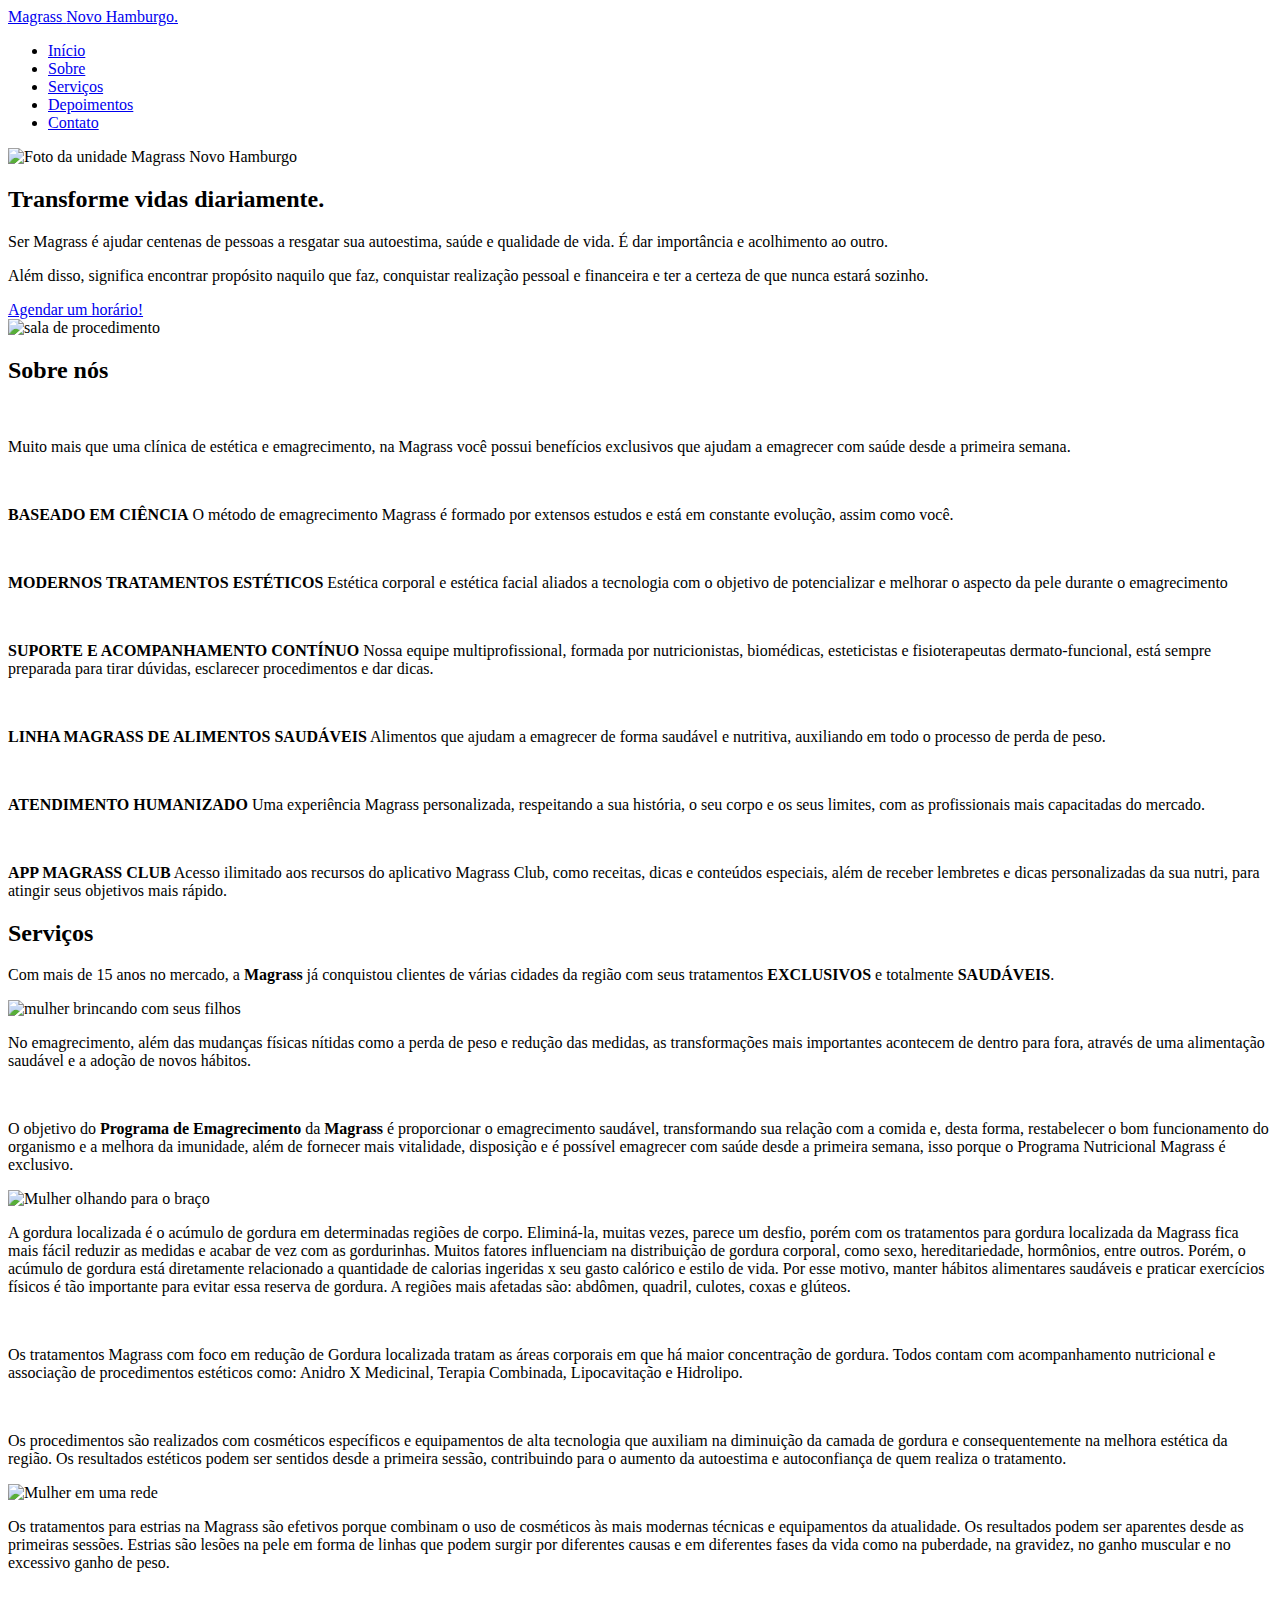
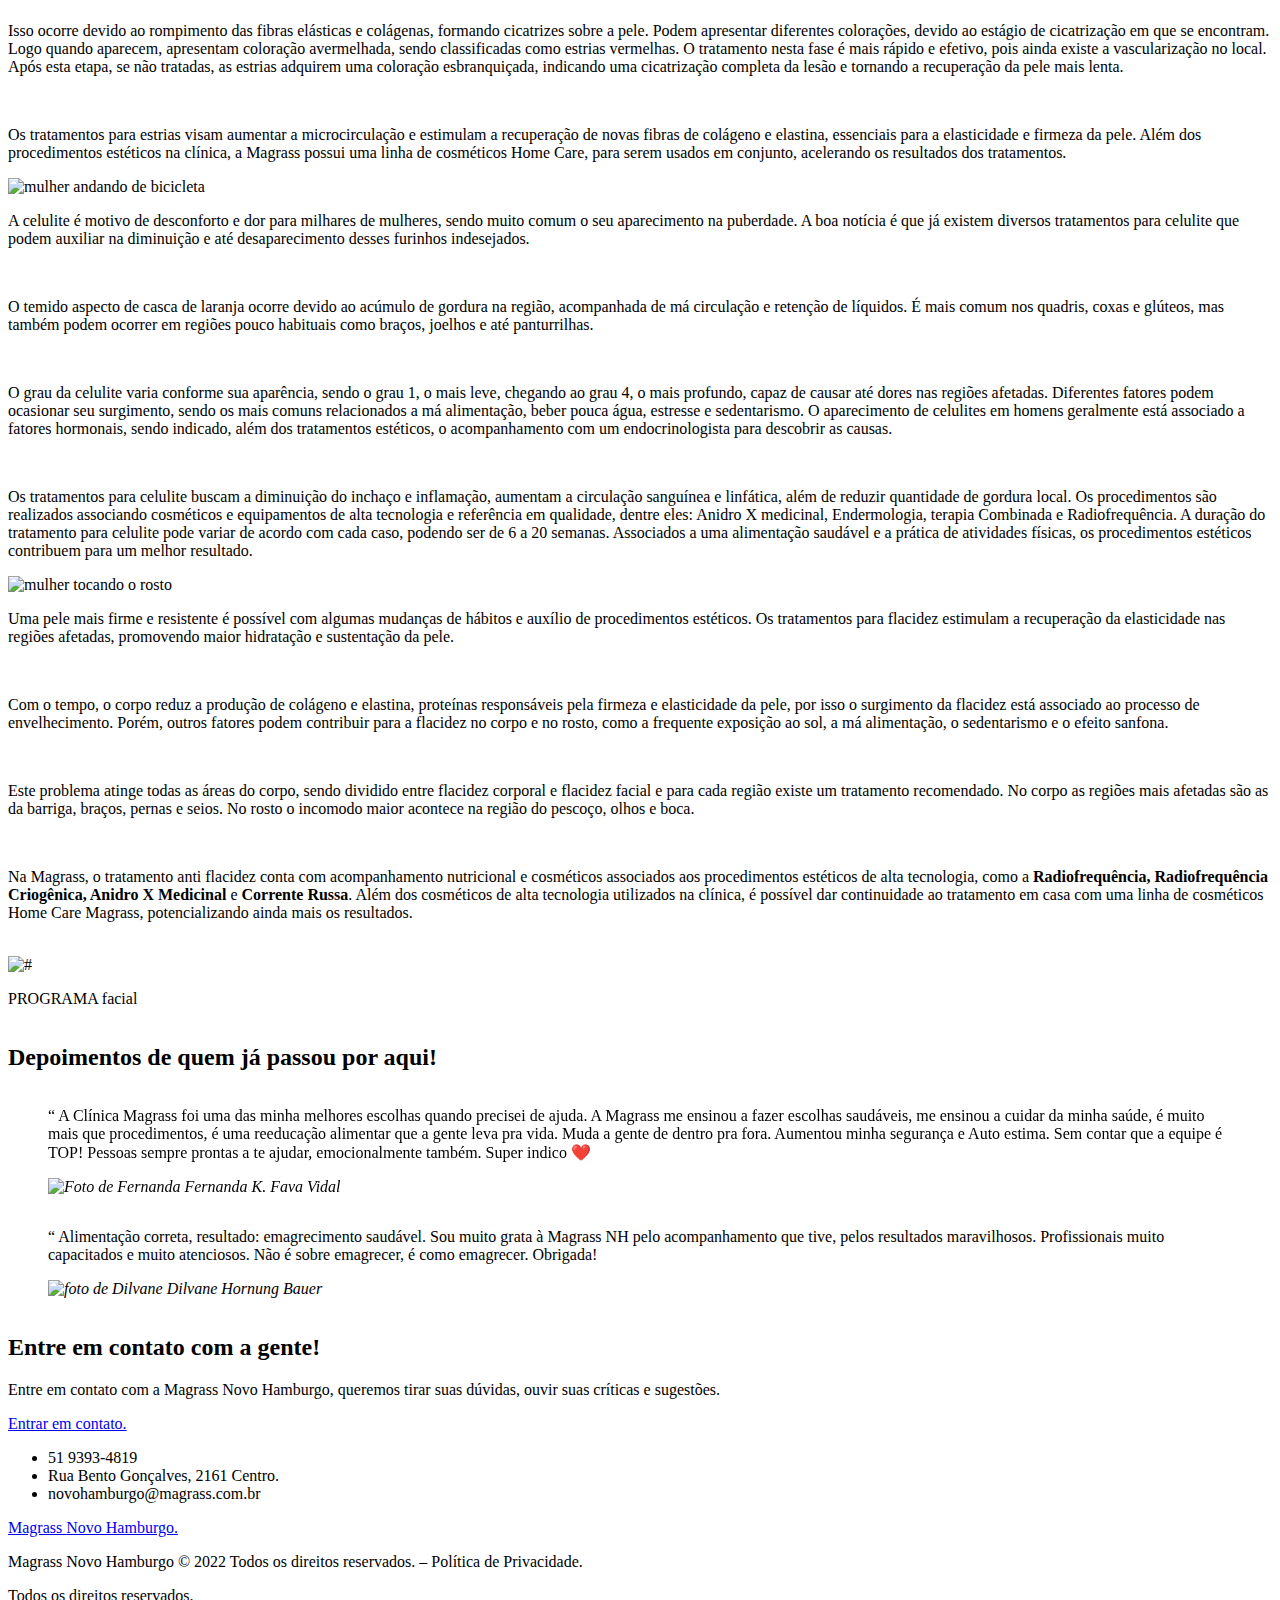
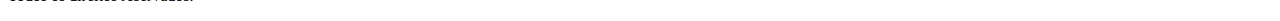
==== indexx.html @ 5bed9484 "pagina institucional magrass novo hamburgo" ====
<!DOCTYPE html>
<html lang="pt_BR">
  <head>
    <!-- PAGE INFO -->
    <meta charset="UTF-8" />
    <meta name="viewport" content="width=device-width, initial-scale=1.0" />
    <title>Magrass Novo Hamburgo</title>

    <!-- ICONS -->
    <link rel="stylesheet" href="/Site Magrass/assets/style.css" />

    <!-- SWIPER -->
    <link
      rel="stylesheet"
      href="https://unpkg.com/swiper/swiper-bundle.min.css"
    />

    <!-- STYLES -->
    <link rel="stylesheet" href="style.css" />

    <!--  FONTS  -->
    <link rel="preconnect" href="https://fonts.gstatic.com" />
    <link
      href="https://fonts.googleapis.com/css2?family=DM+Sans:wght@400;500;700&family=Poppins:wght@400;500;700&display=swap"
      rel="stylesheet"
    />
  </head>

  <body>
    <header id="header">
      <nav class="container">
        <a class="logo" href="#">Magrass <span>Novo Hamburgo</span>.</a>
        <!-- MENU -->
        <div class="menu">
          <ul class="grid">
            <li><a class="title" href="#home">Início</a></li>
            <li><a class="title" href="#about">Sobre</a></li>
            <li><a class="title" href="#services">Serviços</a></li>
            <li><a class="title" href="#testimonials">Depoimentos</a></li>
            <li><a class="title" href="#contact">Contato</a></li>
          </ul>
        </div>

        <!-- /MENU -->
        <div class="toggle icon-menu"></div>
        <div class="toggle icon-close"></div>
      </nav>
    </header>

    <main>
      <!-- HOME -->
      <section class="section" id="home">
        <div class="container grid">
          <div class="image">
            <img
              src="/fotos/img_clinica/Foto_unidade.jpg"
              alt="Foto da unidade Magrass Novo Hamburgo"
            />
          </div>
          <div class="text">
            <h2 class="title">Transforme vidas diariamente.</h2>
            <p>
              Ser Magrass é ajudar centenas de pessoas a resgatar sua
              autoestima, saúde e qualidade de vida. É dar importância e
              acolhimento ao outro.
            </p>
            <p>
              Além disso, significa encontrar propósito naquilo que faz,
              conquistar realização pessoal e financeira e ter a certeza de que
              nunca estará sozinho.
            </p>
            <a
              class="button"
              href="https://api.whatsapp.com/send?phone=555199165542"
              >Agendar um horário!</a
            >
          </div>
        </div>
      </section>

      <div class="divider-1"></div>

      <!-- ABOUT -->
      <section class="section" id="about">
        <div class="container grid">
          <div class="image">
            <img
              src="/fotos/img_clinica/sala_procedimento.jpg"
              alt="sala de procedimento"
            />
          </div>
          <div class="text">
            <h2 class="title">Sobre nós</h2>
            <br />
            <p>
              Muito mais que uma clínica de estética e emagrecimento, na Magrass você possui benefícios exclusivos que ajudam a emagrecer com saúde desde a primeira semana.
            </p>
            <br />
            <p>
              <strong> BASEADO EM CIÊNCIA</strong>
              O método de emagrecimento Magrass é formado por extensos estudos e está em constante evolução, assim como você.
            </p>
            <br />
            <p>
              <strong>MODERNOS TRATAMENTOS ESTÉTICOS</strong>
                Estética corporal e estética facial aliados a tecnologia com o objetivo de potencializar e melhorar o aspecto da pele durante o emagrecimento
            </p><br />
            <p><strong>SUPORTE E ACOMPANHAMENTO CONTÍNUO</strong> Nossa equipe multiprofissional, formada por nutricionistas, biomédicas, esteticistas e fisioterapeutas dermato-funcional, está sempre preparada para tirar dúvidas, esclarecer procedimentos e dar dicas.</p><br />
            <p><strong>LINHA MAGRASS DE ALIMENTOS SAUDÁVEIS</strong> Alimentos que ajudam a emagrecer de forma saudável e nutritiva, auxiliando em todo o processo de perda de peso.</p><br />
            <p><strong>ATENDIMENTO HUMANIZADO</strong> Uma experiência Magrass personalizada, respeitando a sua história, o seu corpo e os seus limites, com as profissionais mais capacitadas do mercado.</p><br />
            <p><strong>APP MAGRASS CLUB</strong> Acesso ilimitado aos recursos do aplicativo Magrass Club, como receitas, dicas e conteúdos especiais, além de receber lembretes e dicas personalizadas da sua nutri, para atingir seus objetivos mais rápido.</p>
          </div>
        </div>
      </section>

      <div class="divider-2"></div>

      <!-- SERVICES -->
      <section class="section" id="services">
        <div class="container grid">
          <header>
            <h2 class="title">Serviços</h2>
            <p class="subtitle">
              Com mais de 15 anos no mercado, a <strong>Magrass</strong> já
              conquistou clientes de várias cidades da região com seus
              tratamentos <b>EXCLUSIVOS</b> e totalmente <b>SAUDÁVEIS</b>.
            </p>
          </header>
          <div class="cards grid">
            <div class="card">
              <img
                src="/fotos/capa_procedimentos/Emagrecimento-2-300x300.png"
                alt="mulher brincando com seus filhos"
              />
              <p>
                No emagrecimento, além das mudanças físicas nítidas como a perda
                de peso e redução das medidas, as transformações mais
                importantes acontecem de dentro para fora, através de uma
                alimentação saudável e a adoção de novos hábitos.
              </p>
              <br />
              <p>
                O objetivo do <strong>Programa de Emagrecimento</strong> da
                <b>Magrass</b> é proporcionar o emagrecimento saudável,
                transformando sua relação com a comida e, desta forma,
                restabelecer o bom funcionamento do organismo e a melhora da
                imunidade, além de fornecer mais vitalidade, disposição e é
                possível emagrecer com saúde desde a primeira semana, isso
                porque o Programa Nutricional Magrass é exclusivo.
              </p>
            </div>
            <div class="card">
              <img
                src="/fotos/capa_procedimentos/Gordura-Localizada-Magrass-1-300x300.png"
                alt="Mulher olhando para o braço"
              />
              <p>
                A gordura localizada é o acúmulo de gordura em determinadas
                regiões de corpo. Eliminá-la, muitas vezes, parece um desfio,
                porém com os tratamentos para gordura localizada da Magrass fica
                mais fácil reduzir as medidas e acabar de vez com as
                gordurinhas. Muitos fatores influenciam na distribuição de
                gordura corporal, como sexo, hereditariedade, hormônios, entre
                outros. Porém, o acúmulo de gordura está diretamente relacionado
                a quantidade de calorias ingeridas x seu gasto calórico e estilo
                de vida. Por esse motivo, manter hábitos alimentares saudáveis e
                praticar exercícios físicos é tão importante para evitar essa
                reserva de gordura. A regiões mais afetadas são: abdômen,
                quadril, culotes, coxas e glúteos.
              </p>
              <br />
              <p>
                Os tratamentos Magrass com foco em redução de Gordura localizada
                tratam as áreas corporais em que há maior concentração de
                gordura. Todos contam com acompanhamento nutricional e
                associação de procedimentos estéticos como: Anidro X Medicinal,
                Terapia Combinada, Lipocavitação e Hidrolipo.
              </p>
              <br />
              <p>
                Os procedimentos são realizados com cosméticos específicos e
                equipamentos de alta tecnologia que auxiliam na diminuição da
                camada de gordura e consequentemente na melhora estética da
                região. Os resultados estéticos podem ser sentidos desde a
                primeira sessão, contribuindo para o aumento da autoestima e
                autoconfiança de quem realiza o tratamento.
              </p>
            </div>
            <div class="card">
              <img
                src="/fotos/capa_procedimentos/Estrias-Magrass-300x300.png"
                alt="Mulher em uma rede"
              />
              <p>
                Os tratamentos para estrias na Magrass são efetivos porque
                combinam o uso de cosméticos às mais modernas técnicas e
                equipamentos da atualidade. Os resultados podem ser aparentes
                desde as primeiras sessões. Estrias são lesões na pele em forma
                de linhas que podem surgir por diferentes causas e em diferentes
                fases da vida como na puberdade, na gravidez, no ganho muscular
                e no excessivo ganho de peso.
              </p>
              <br />
              <p>
                Isso ocorre devido ao rompimento das fibras elásticas e
                colágenas, formando cicatrizes sobre a pele. Podem apresentar
                diferentes colorações, devido ao estágio de cicatrização em que
                se encontram. Logo quando aparecem, apresentam coloração
                avermelhada, sendo classificadas como estrias vermelhas. O
                tratamento nesta fase é mais rápido e efetivo, pois ainda existe
                a vascularização no local. Após esta etapa, se não tratadas, as
                estrias adquirem uma coloração esbranquiçada, indicando uma
                cicatrização completa da lesão e tornando a recuperação da pele
                mais lenta.
              </p>
              <br />
              <p>
                Os tratamentos para estrias visam aumentar a microcirculação e
                estimulam a recuperação de novas fibras de colágeno e elastina,
                essenciais para a elasticidade e firmeza da pele. Além dos
                procedimentos estéticos na clínica, a Magrass possui uma linha
                de cosméticos Home Care, para serem usados em conjunto,
                acelerando os resultados dos tratamentos.
              </p>
              <p></p>
            </div>
            <div class="card">
              <img
                src="/fotos/capa_procedimentos/Celulite-Magrass-300x300.png"
                alt="mulher andando de bicicleta"
              />
              <p>
                A celulite é motivo de desconforto e dor para milhares de
                mulheres, sendo muito comum o seu aparecimento na puberdade. A
                boa notícia é que já existem diversos tratamentos para celulite
                que podem auxiliar na diminuição e até desaparecimento desses
                furinhos indesejados.
              </p>
              <br />
              <p>
                O temido aspecto de casca de laranja ocorre devido ao acúmulo de
                gordura na região, acompanhada de má circulação e retenção de
                líquidos. É mais comum nos quadris, coxas e glúteos, mas também
                podem ocorrer em regiões pouco habituais como braços, joelhos e
                até panturrilhas.
              </p>
              <br />
              <p>
                O grau da celulite varia conforme sua aparência, sendo o grau 1,
                o mais leve, chegando ao grau 4, o mais profundo, capaz de
                causar até dores nas regiões afetadas. Diferentes fatores podem
                ocasionar seu surgimento, sendo os mais comuns relacionados a má
                alimentação, beber pouca água, estresse e sedentarismo. O
                aparecimento de celulites em homens geralmente está associado a
                fatores hormonais, sendo indicado, além dos tratamentos
                estéticos, o acompanhamento com um endocrinologista para
                descobrir as causas.
              </p>
              <br />
              <p>
                Os tratamentos para celulite buscam a diminuição do inchaço e
                inflamação, aumentam a circulação sanguínea e linfática, além de
                reduzir quantidade de gordura local. Os procedimentos são
                realizados associando cosméticos e equipamentos de alta
                tecnologia e referência em qualidade, dentre eles: Anidro X
                medicinal, Endermologia, terapia Combinada e Radiofrequência. A
                duração do tratamento para celulite pode variar de acordo com
                cada caso, podendo ser de 6 a 20 semanas. Associados a uma
                alimentação saudável e a prática de atividades físicas, os
                procedimentos estéticos contribuem para um melhor resultado.
              </p>
            </div>
            <div class="card">
              <img
                src="/fotos/capa_procedimentos/Flacidez-Magrass-1-300x300.png"
                alt="mulher tocando o rosto"
              />
              <p>
                Uma pele mais firme e resistente é possível com algumas mudanças
                de hábitos e auxílio de procedimentos estéticos. Os tratamentos
                para flacidez estimulam a recuperação da elasticidade nas
                regiões afetadas, promovendo maior hidratação e sustentação da
                pele.
              </p>
              <br />
              <p>
                Com o tempo, o corpo reduz a produção de colágeno e elastina,
                proteínas responsáveis pela firmeza e elasticidade da pele, por
                isso o surgimento da flacidez está associado ao processo de
                envelhecimento. Porém, outros fatores podem contribuir para a
                flacidez no corpo e no rosto, como a frequente exposição ao sol,
                a má alimentação, o sedentarismo e o efeito sanfona.
              </p>
              <br />
              <p>
                Este problema atinge todas as áreas do corpo, sendo dividido
                entre flacidez corporal e flacidez facial e para cada região
                existe um tratamento recomendado. No corpo as regiões mais
                afetadas são as da barriga, braços, pernas e seios. No rosto o
                incomodo maior acontece na região do pescoço, olhos e boca.
              </p>
              <br />
              <p>
                Na Magrass, o tratamento anti flacidez conta com acompanhamento
                nutricional e cosméticos associados aos procedimentos estéticos
                de alta tecnologia, como a
                <b>Radiofrequência, Radiofrequência Criogênica, Anidro X
                  Medicinal</b>
                e <b>Corrente Russa</b>. Além dos cosméticos de alta tecnologia
                utilizados na clínica, é possível dar continuidade ao tratamento
                em casa com uma linha de cosméticos Home Care Magrass,
                potencializando ainda mais os resultados.
              </p>
              <br />
            </div>
            <div class="card">
              <img
                src="#"
                alt="#"
              />
              <p>
                PROGRAMA facial
              </p>
          </div>
        </div>
      </section>

      <div class="divider-1"></div>

      <!-- TESTIMONIALS -->
      <section class="section" id="testimonials">
        <div class="container swiper">
          <header>
            <h2 class="title">Depoimentos de quem já passou por aqui!</h2>
          </header>
          <div class="testimonials swiper-container">
            <div class="swiper-wrapper">
              <div class="testimonial swiper-slide">
                <blockquote>
                  <p>
                    <span>&ldquo;</span>
                    A Clínica Magrass foi uma das minha melhores escolhas quando
                    precisei de ajuda. A Magrass me ensinou a fazer escolhas
                    saudáveis, me ensinou a cuidar da minha saúde, é muito mais
                    que procedimentos, é uma reeducação alimentar que a gente
                    leva pra vida. Muda a gente de dentro pra fora. Aumentou
                    minha segurança e Auto estima. Sem contar que a equipe é
                    TOP! Pessoas sempre prontas a te ajudar, emocionalmente
                    também. Super indico ❤️
                  </p>
                  <cite>
                    <img
                      src="/fotos/img depoimentos/fernanda Vidal.jpg"
                      alt="Foto de Fernanda"
                    />
                    Fernanda K. Fava Vidal
                  </cite>
                </blockquote>
              </div>

              <div class="testimonial swiper-slide">
                <blockquote>
                  <p>
                    <span>&ldquo;</span>
                    Ambiente muito agradável, tratamento eficiente e ótimo
                    atendimento!
                  </p>
                  <cite>
                    <img
                      src="/fotos/img depoimentos/Marlissa Knuppe.jpg"
                      alt="foto de Melissa"
                    />
                    Melissa Knuppe
                  </cite>
                </blockquote>
              </div>

              <div class="testimonial swiper-slide">
                <blockquote>
                  <p>
                    <span>&ldquo;</span>
                    Proficionalismo, organização, atendimento, e carisma das
                    proficionais. Top!!
                  </p>
                  <cite>
                    <img
                      src="/fotos/img depoimentos/Cristiano Dalpiza.jpg"
                      alt="foto de Cristiano"
                    />
                    Cristiano Dalpiaz
                  </cite>
                </blockquote>
              </div>
            </div>

            <div class="testimonial swiper-slide">
              <blockquote>
                <p>
                  <span>&ldquo;</span>
                  Alimentação correta, resultado: emagrecimento saudável. Sou muito grata à Magrass NH pelo acompanhamento que tive, pelos resultados maravilhosos. Profissionais muito capacitados e muito atenciosos. Não é  sobre emagrecer, é como emagrecer.  Obrigada!
                </p>
                <cite>
                  <img
                    src="/fotos/img depoimentos/Dilvane Hornung Bauer.jpg"
                    alt="foto de Dilvane"
                  />
                  Dilvane Hornung Bauer 
                </cite>
              </blockquote>
            </div>
          </div>

            <!-- PAGINATION -->
            <div class="swiper-pagination"></div>
          </div>
        </div>
      </section>

      <div class="divider-2"></div>

      <!-- CONTACTS -->
      <section class="section" id="contact">
        <div class="container grid">
          <div class="text">
            <h2 class="title">Entre em contato com a gente!</h2>
            <p>
              Entre em contato com a Magrass Novo Hamburgo, queremos tirar suas
              dúvidas, ouvir suas críticas e sugestões.
            </p>
            <a
              href="https?//api.whatsapp.com/send?phone=+5551999999999&text=Oi! gostaria de agendar um horário?"
              class="button"
              target="_blanck"
              ><i class="icon-whatsapp"></i>Entrar em contato.</a
            >
          </div>

          <div class="links">
            <ul class="grid">
              <li><i class="icon-phone"></i>51 9393-4819</li>
              <li>
                <i class="icon-map-pin"></i>Rua Bento Gonçalves, 2161 Centro.
              </li>
              <li><i class="icon-mail"></i>novohamburgo@magrass.com.br</li>
            </ul>
          </div>
        </div>
      </section>

      <div class="divider-1"></div>
    </main>

    <footer class="section">
      <div class="container grid">
        <div class="brand">
          <a class="logo logo-alt" href="#home">
            Magrass <span>Novo Hamburgo</span>.
          </a>
          <p>
            Magrass Novo Hamburgo © 2022 Todos os direitos reservados. –
            Política de Privacidade.
          </p>
          <p>Todos os direitos reservados.</p>
        </div>

        <div class="social grid">
          <a href="https://instagram.com" target="_blank">
            <i class="icon-instagram"></i>
          </a>
          <a
            href="https://www.facebook.com/NovoHamburgoMagrass"
            target="_blank"
          >
            <i class="icon-facebook"></i
          ></a>
          <a
            href="https://www.youtube.com/channel/UC4nd59ogNq9mozgsRD5Oygg"
            target="_blank"
            ><i class="icon-youtube"></i
          ></a>
        </div>
      </div>
    </footer>

    <a href="#home" class="back-to-top"><i class="icon-arrow-up"></i></a>

    <!-- swiper -->
    <script src="https://unpkg.com/swiper/swiper-bundle.min.js"></script>

    <!-- scrollreveal -->
    <script src="https://unpkg.com/scrollreveal"></script>

    <!-- main.js -->
    <script src="main.js"></script>
  </body>
</html>
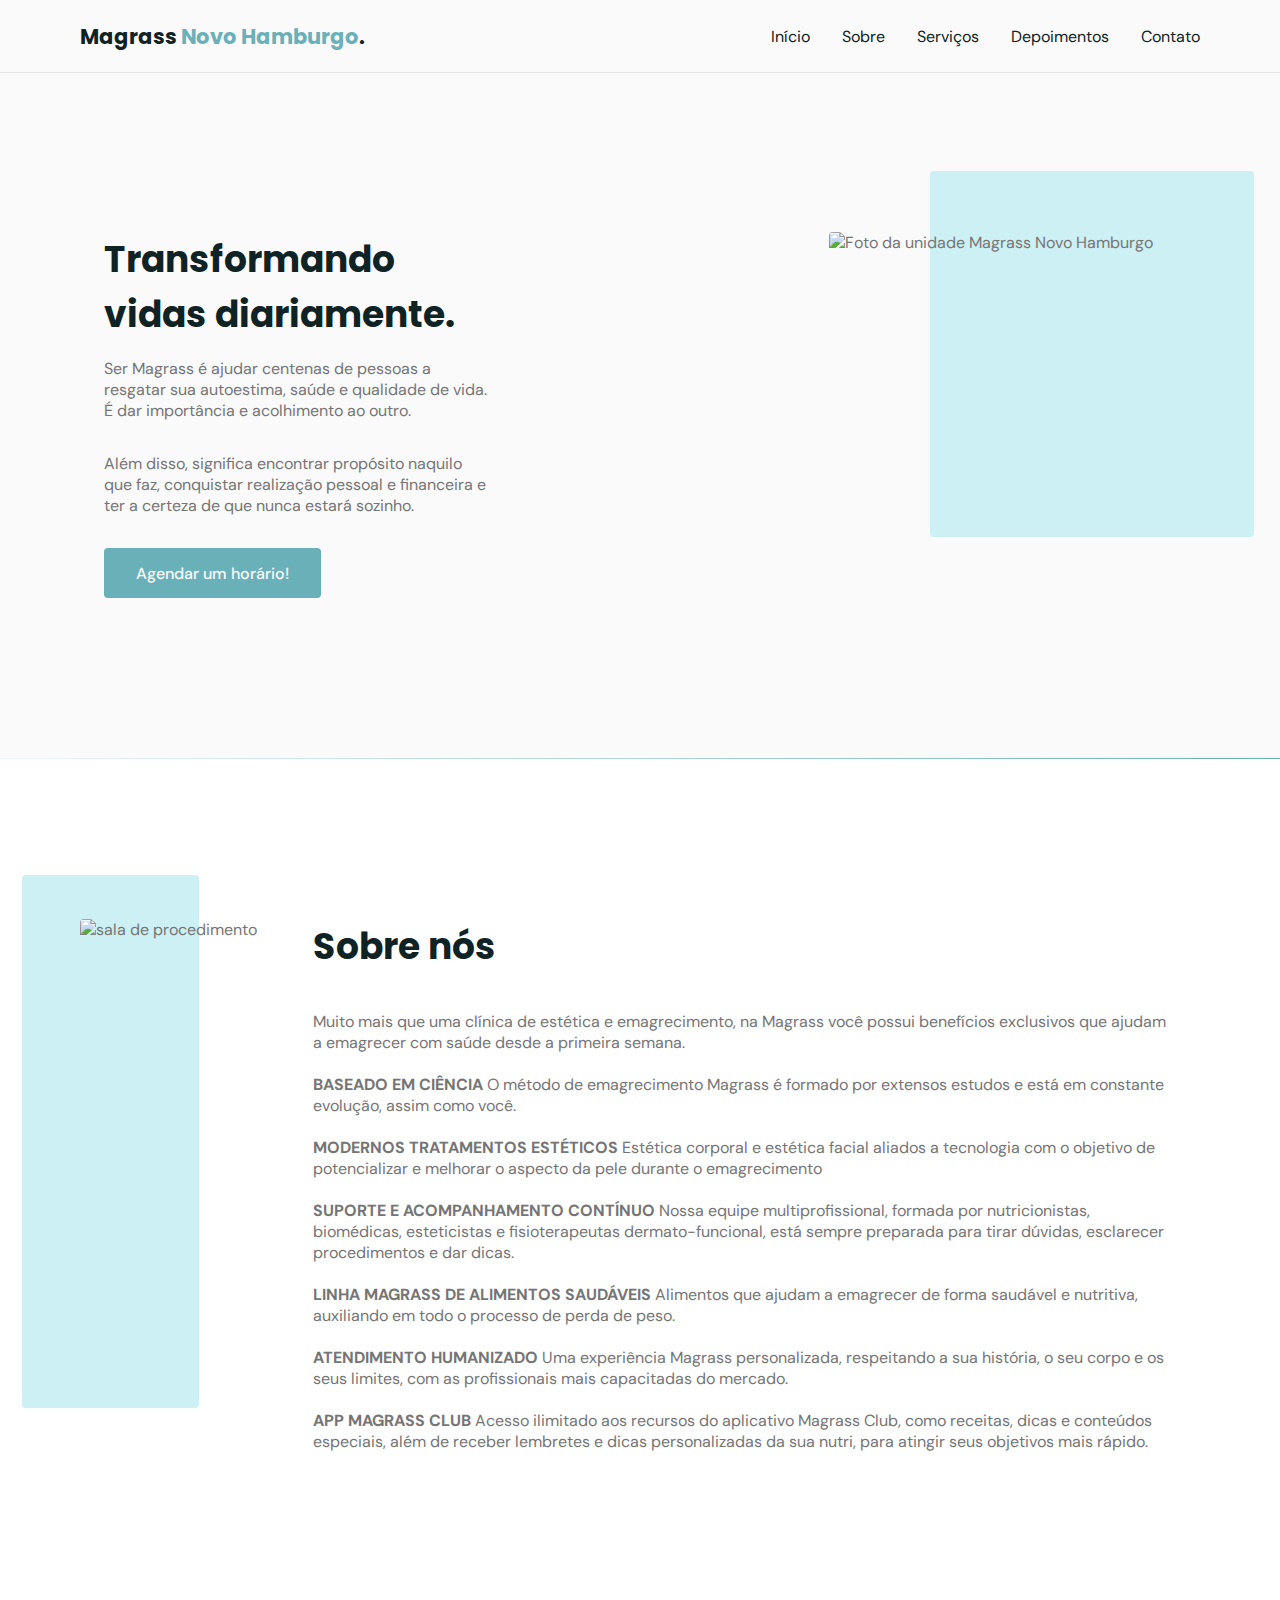
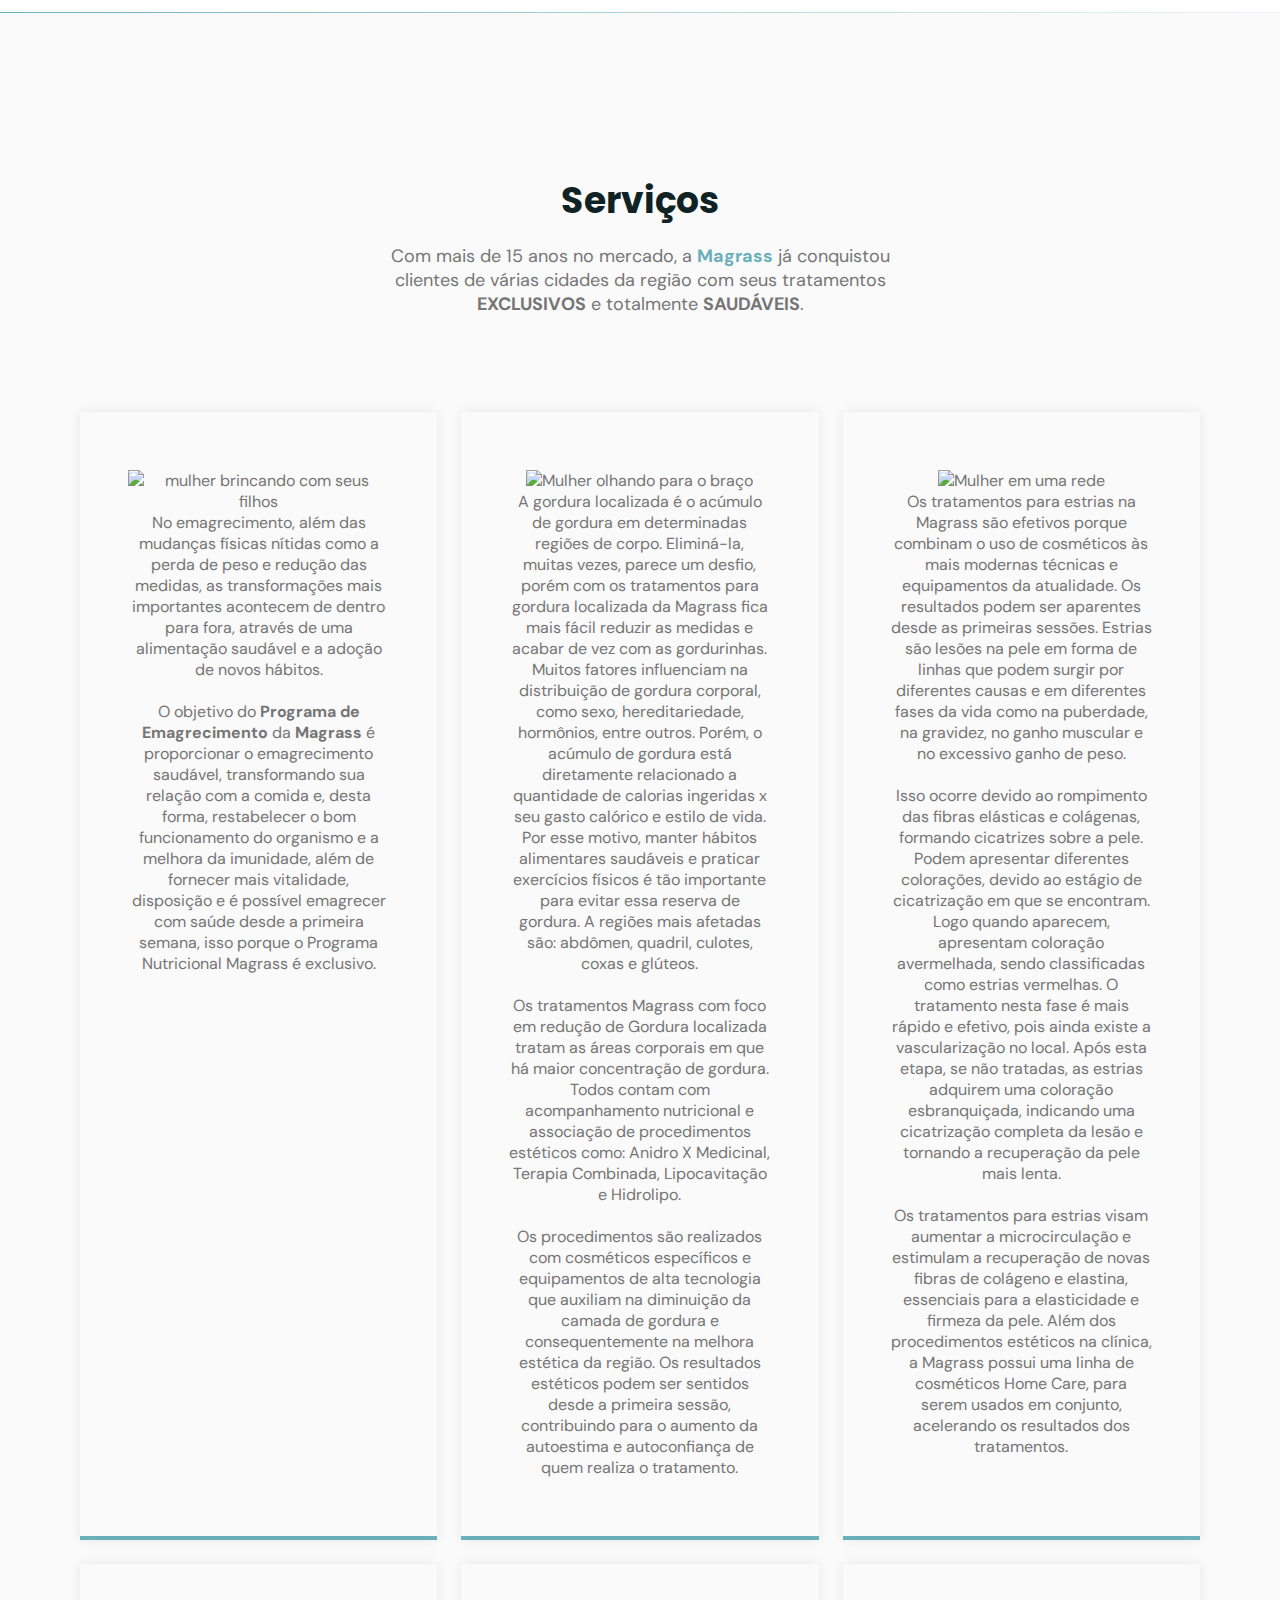
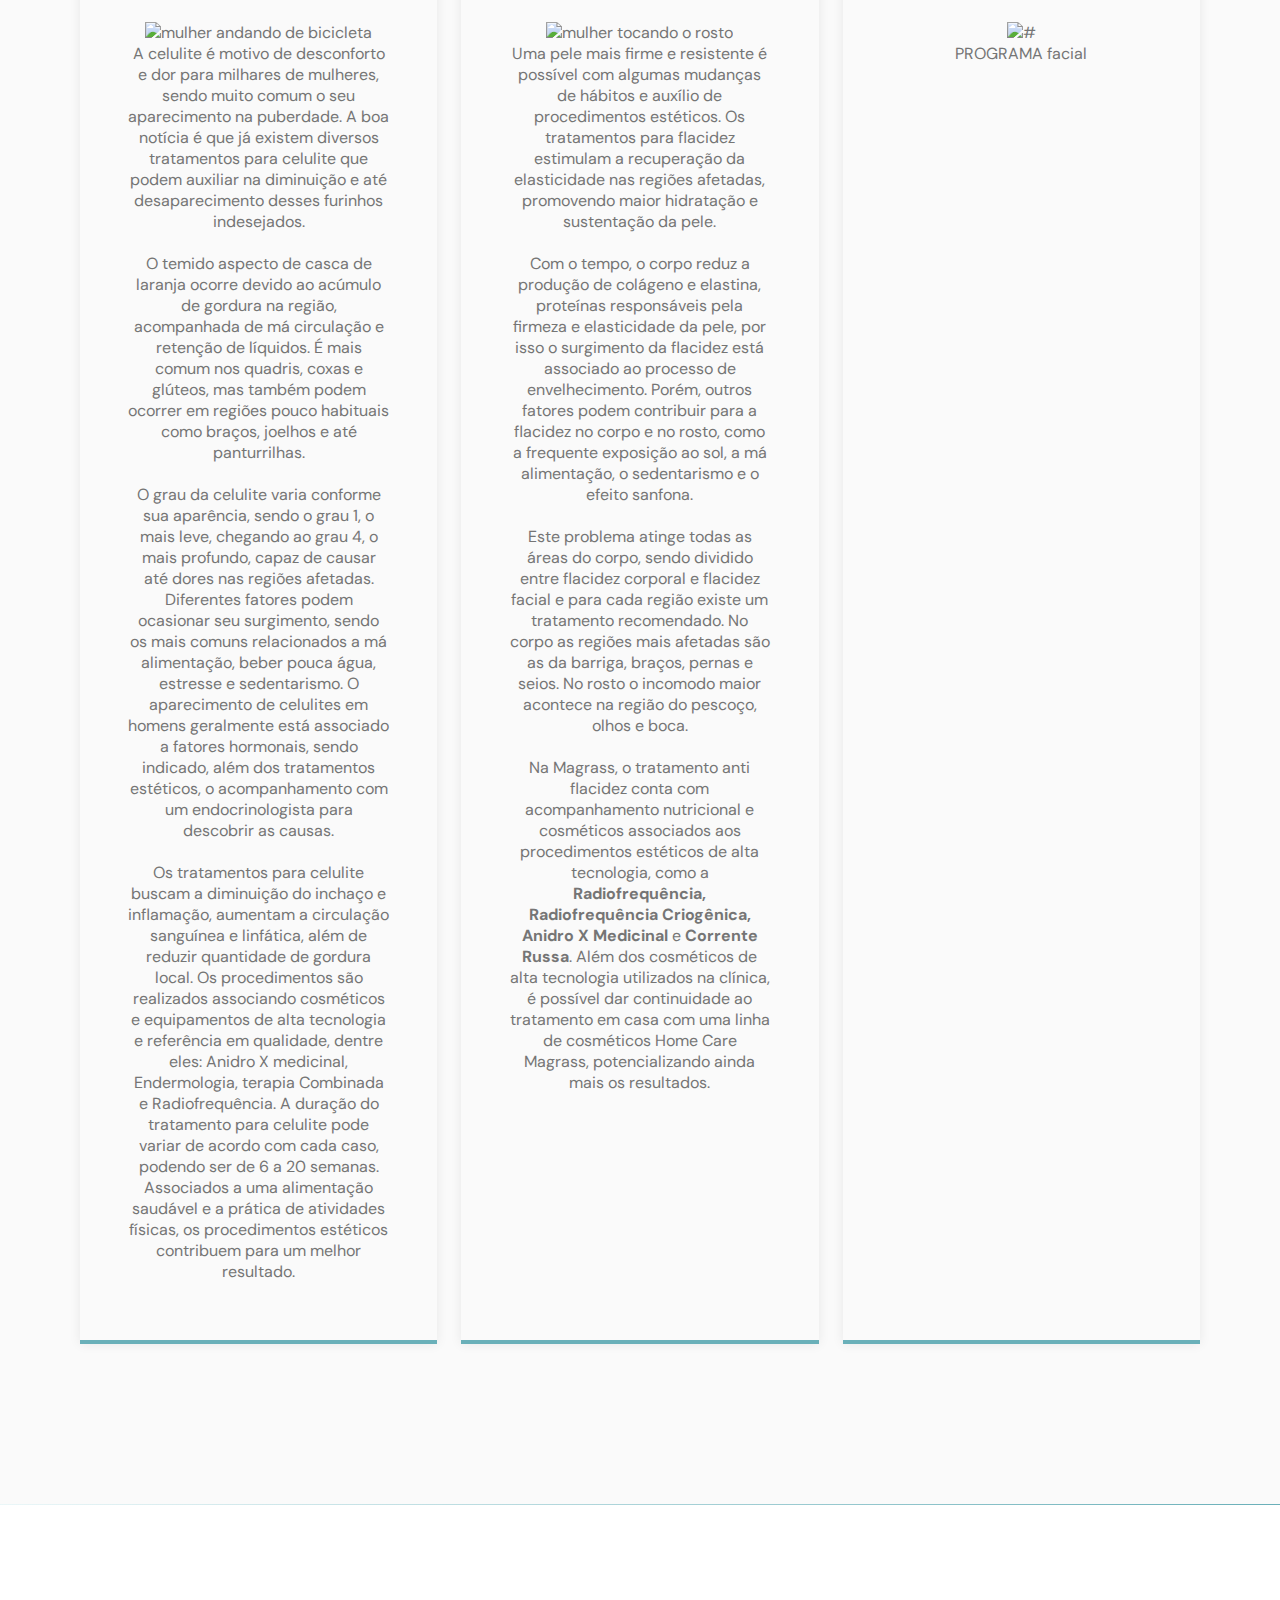
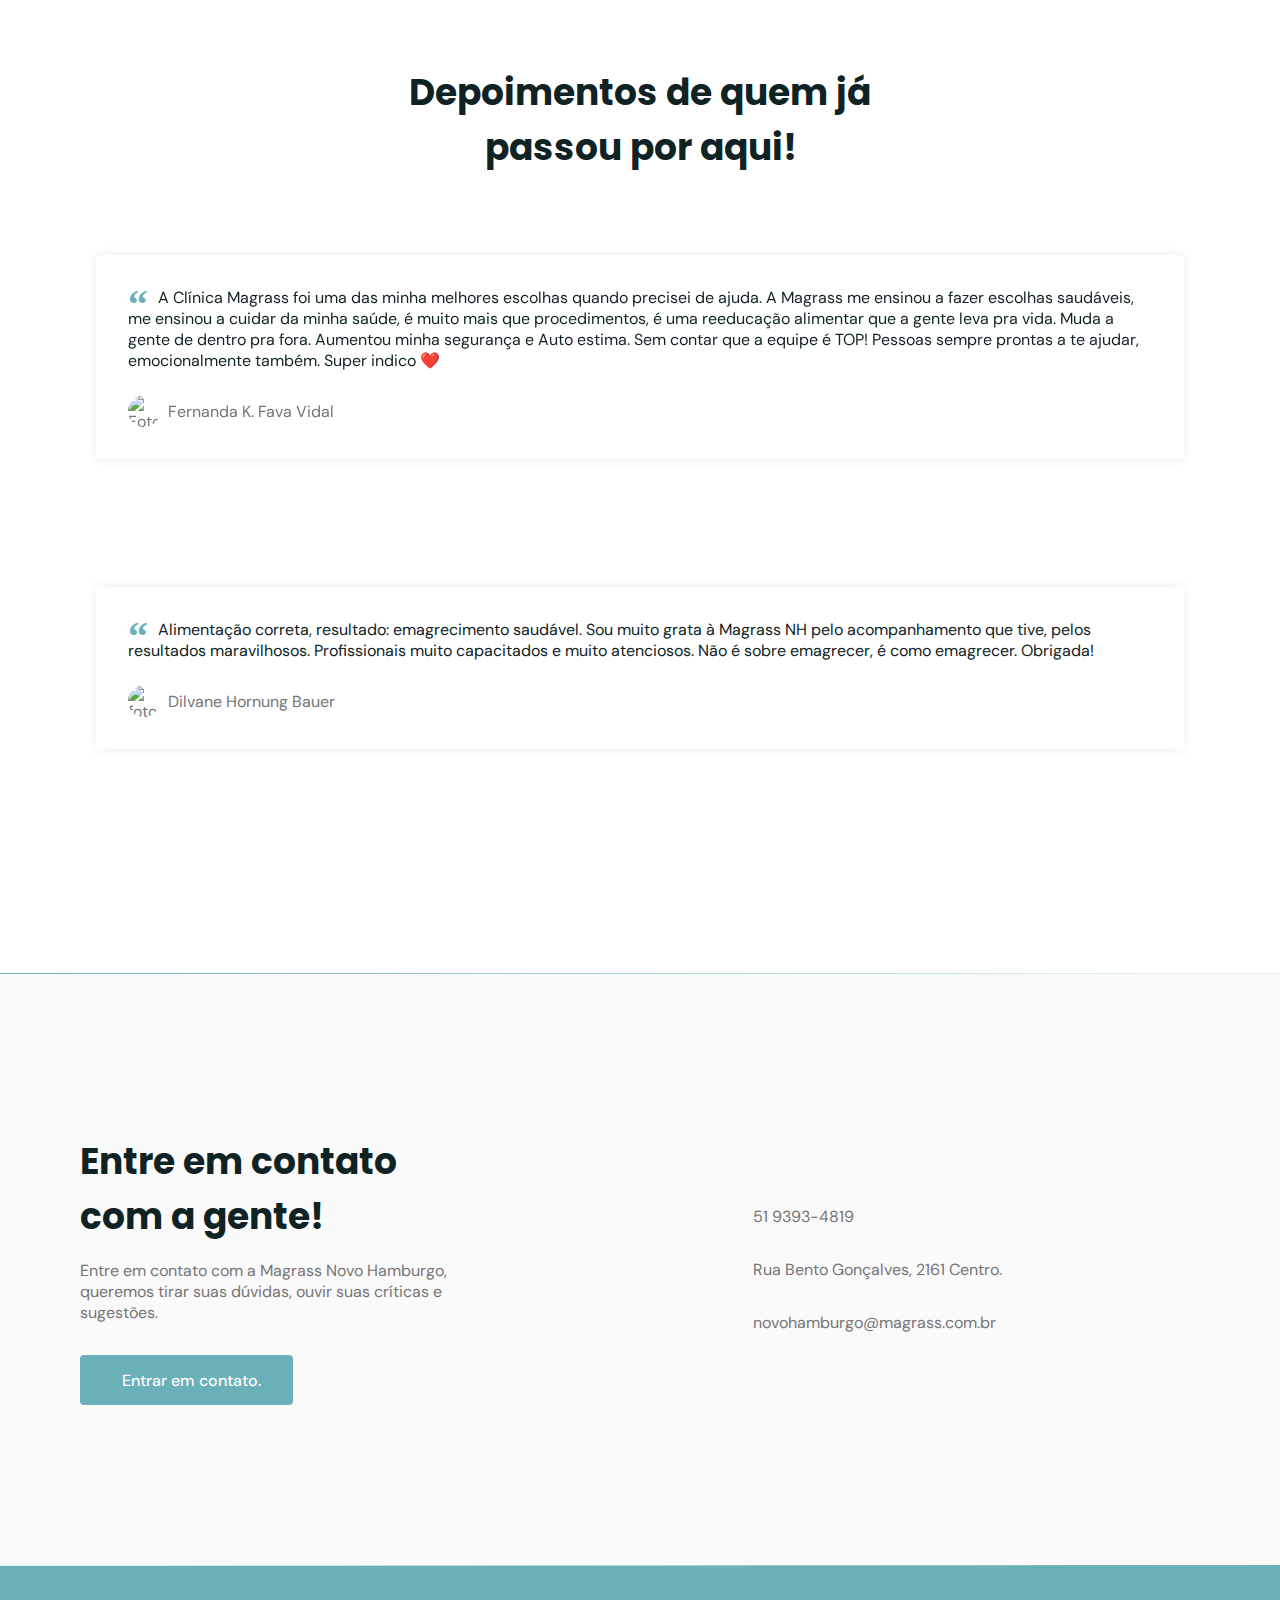
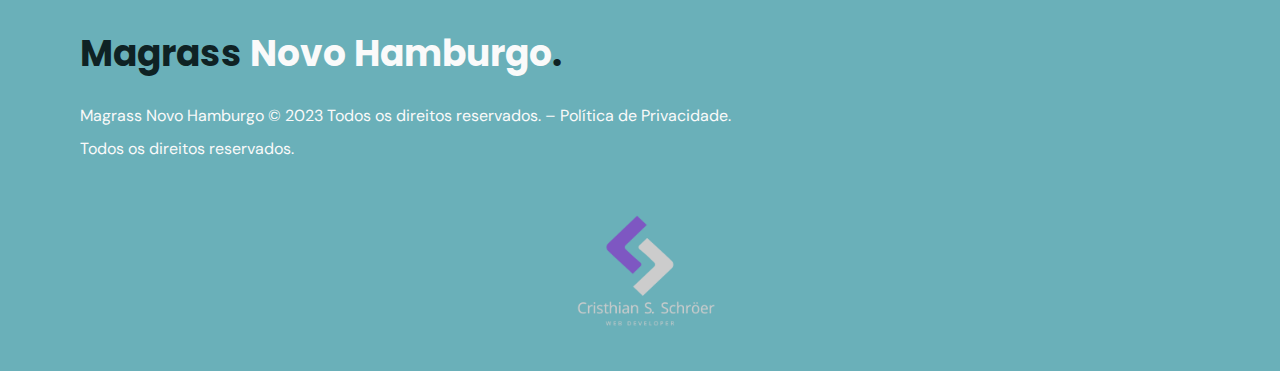
==== commit af63dd7e: "site Magrass finalizado" ====
--- a/indexx.html
+++ b/indexx.html
@@ -1,496 +1,445 @@
 <!DOCTYPE html>
 <html lang="pt_BR">
-  <head>
-    <!-- PAGE INFO -->
-    <meta charset="UTF-8" />
-    <meta name="viewport" content="width=device-width, initial-scale=1.0" />
-    <title>Magrass Novo Hamburgo</title>
-
-    <!-- ICONS -->
-    <link rel="stylesheet" href="/Site Magrass/assets/style.css" />
-
-    <!-- SWIPER -->
-    <link
-      rel="stylesheet"
-      href="https://unpkg.com/swiper/swiper-bundle.min.css"
-    />
-
-    <!-- STYLES -->
-    <link rel="stylesheet" href="style.css" />
-
-    <!--  FONTS  -->
-    <link rel="preconnect" href="https://fonts.gstatic.com" />
-    <link
-      href="https://fonts.googleapis.com/css2?family=DM+Sans:wght@400;500;700&family=Poppins:wght@400;500;700&display=swap"
-      rel="stylesheet"
-    />
-  </head>
-
-  <body>
-    <header id="header">
-      <nav class="container">
-        <a class="logo" href="#">Magrass <span>Novo Hamburgo</span>.</a>
-        <!-- MENU -->
-        <div class="menu">
-          <ul class="grid">
-            <li><a class="title" href="#home">Início</a></li>
-            <li><a class="title" href="#about">Sobre</a></li>
-            <li><a class="title" href="#services">Serviços</a></li>
-            <li><a class="title" href="#testimonials">Depoimentos</a></li>
-            <li><a class="title" href="#contact">Contato</a></li>
-          </ul>
-        </div>
-
-        <!-- /MENU -->
-        <div class="toggle icon-menu"></div>
-        <div class="toggle icon-close"></div>
-      </nav>
-    </header>
-
-    <main>
-      <!-- HOME -->
-      <section class="section" id="home">
-        <div class="container grid">
-          <div class="image">
-            <img
-              src="/fotos/img_clinica/Foto_unidade.jpg"
-              alt="Foto da unidade Magrass Novo Hamburgo"
-            />
-          </div>
-          <div class="text">
-            <h2 class="title">Transforme vidas diariamente.</h2>
-            <p>
-              Ser Magrass é ajudar centenas de pessoas a resgatar sua
-              autoestima, saúde e qualidade de vida. É dar importância e
-              acolhimento ao outro.
-            </p>
-            <p>
-              Além disso, significa encontrar propósito naquilo que faz,
-              conquistar realização pessoal e financeira e ter a certeza de que
-              nunca estará sozinho.
-            </p>
-            <a
-              class="button"
-              href="https://api.whatsapp.com/send?phone=555199165542"
-              >Agendar um horário!</a
-            >
-          </div>
-        </div>
-      </section>
-
-      <div class="divider-1"></div>
-
-      <!-- ABOUT -->
-      <section class="section" id="about">
-        <div class="container grid">
-          <div class="image">
-            <img
-              src="/fotos/img_clinica/sala_procedimento.jpg"
-              alt="sala de procedimento"
-            />
-          </div>
-          <div class="text">
-            <h2 class="title">Sobre nós</h2>
-            <br />
-            <p>
-              Muito mais que uma clínica de estética e emagrecimento, na Magrass você possui benefícios exclusivos que ajudam a emagrecer com saúde desde a primeira semana.
-            </p>
-            <br />
-            <p>
-              <strong> BASEADO EM CIÊNCIA</strong>
-              O método de emagrecimento Magrass é formado por extensos estudos e está em constante evolução, assim como você.
-            </p>
-            <br />
-            <p>
-              <strong>MODERNOS TRATAMENTOS ESTÉTICOS</strong>
-                Estética corporal e estética facial aliados a tecnologia com o objetivo de potencializar e melhorar o aspecto da pele durante o emagrecimento
-            </p><br />
-            <p><strong>SUPORTE E ACOMPANHAMENTO CONTÍNUO</strong> Nossa equipe multiprofissional, formada por nutricionistas, biomédicas, esteticistas e fisioterapeutas dermato-funcional, está sempre preparada para tirar dúvidas, esclarecer procedimentos e dar dicas.</p><br />
-            <p><strong>LINHA MAGRASS DE ALIMENTOS SAUDÁVEIS</strong> Alimentos que ajudam a emagrecer de forma saudável e nutritiva, auxiliando em todo o processo de perda de peso.</p><br />
-            <p><strong>ATENDIMENTO HUMANIZADO</strong> Uma experiência Magrass personalizada, respeitando a sua história, o seu corpo e os seus limites, com as profissionais mais capacitadas do mercado.</p><br />
-            <p><strong>APP MAGRASS CLUB</strong> Acesso ilimitado aos recursos do aplicativo Magrass Club, como receitas, dicas e conteúdos especiais, além de receber lembretes e dicas personalizadas da sua nutri, para atingir seus objetivos mais rápido.</p>
-          </div>
-        </div>
-      </section>
-
-      <div class="divider-2"></div>
-
-      <!-- SERVICES -->
-      <section class="section" id="services">
-        <div class="container grid">
-          <header>
-            <h2 class="title">Serviços</h2>
-            <p class="subtitle">
-              Com mais de 15 anos no mercado, a <strong>Magrass</strong> já
-              conquistou clientes de várias cidades da região com seus
-              tratamentos <b>EXCLUSIVOS</b> e totalmente <b>SAUDÁVEIS</b>.
-            </p>
-          </header>
-          <div class="cards grid">
-            <div class="card">
-              <img
-                src="/fotos/capa_procedimentos/Emagrecimento-2-300x300.png"
-                alt="mulher brincando com seus filhos"
-              />
-              <p>
-                No emagrecimento, além das mudanças físicas nítidas como a perda
-                de peso e redução das medidas, as transformações mais
-                importantes acontecem de dentro para fora, através de uma
-                alimentação saudável e a adoção de novos hábitos.
-              </p>
-              <br />
-              <p>
-                O objetivo do <strong>Programa de Emagrecimento</strong> da
-                <b>Magrass</b> é proporcionar o emagrecimento saudável,
-                transformando sua relação com a comida e, desta forma,
-                restabelecer o bom funcionamento do organismo e a melhora da
-                imunidade, além de fornecer mais vitalidade, disposição e é
-                possível emagrecer com saúde desde a primeira semana, isso
-                porque o Programa Nutricional Magrass é exclusivo.
-              </p>
-            </div>
-            <div class="card">
-              <img
-                src="/fotos/capa_procedimentos/Gordura-Localizada-Magrass-1-300x300.png"
-                alt="Mulher olhando para o braço"
-              />
-              <p>
-                A gordura localizada é o acúmulo de gordura em determinadas
-                regiões de corpo. Eliminá-la, muitas vezes, parece um desfio,
-                porém com os tratamentos para gordura localizada da Magrass fica
-                mais fácil reduzir as medidas e acabar de vez com as
-                gordurinhas. Muitos fatores influenciam na distribuição de
-                gordura corporal, como sexo, hereditariedade, hormônios, entre
-                outros. Porém, o acúmulo de gordura está diretamente relacionado
-                a quantidade de calorias ingeridas x seu gasto calórico e estilo
-                de vida. Por esse motivo, manter hábitos alimentares saudáveis e
-                praticar exercícios físicos é tão importante para evitar essa
-                reserva de gordura. A regiões mais afetadas são: abdômen,
-                quadril, culotes, coxas e glúteos.
-              </p>
-              <br />
-              <p>
-                Os tratamentos Magrass com foco em redução de Gordura localizada
-                tratam as áreas corporais em que há maior concentração de
-                gordura. Todos contam com acompanhamento nutricional e
-                associação de procedimentos estéticos como: Anidro X Medicinal,
-                Terapia Combinada, Lipocavitação e Hidrolipo.
-              </p>
-              <br />
-              <p>
-                Os procedimentos são realizados com cosméticos específicos e
-                equipamentos de alta tecnologia que auxiliam na diminuição da
-                camada de gordura e consequentemente na melhora estética da
-                região. Os resultados estéticos podem ser sentidos desde a
-                primeira sessão, contribuindo para o aumento da autoestima e
-                autoconfiança de quem realiza o tratamento.
-              </p>
-            </div>
-            <div class="card">
-              <img
-                src="/fotos/capa_procedimentos/Estrias-Magrass-300x300.png"
-                alt="Mulher em uma rede"
-              />
-              <p>
-                Os tratamentos para estrias na Magrass são efetivos porque
-                combinam o uso de cosméticos às mais modernas técnicas e
-                equipamentos da atualidade. Os resultados podem ser aparentes
-                desde as primeiras sessões. Estrias são lesões na pele em forma
-                de linhas que podem surgir por diferentes causas e em diferentes
-                fases da vida como na puberdade, na gravidez, no ganho muscular
-                e no excessivo ganho de peso.
-              </p>
-              <br />
-              <p>
-                Isso ocorre devido ao rompimento das fibras elásticas e
-                colágenas, formando cicatrizes sobre a pele. Podem apresentar
-                diferentes colorações, devido ao estágio de cicatrização em que
-                se encontram. Logo quando aparecem, apresentam coloração
-                avermelhada, sendo classificadas como estrias vermelhas. O
-                tratamento nesta fase é mais rápido e efetivo, pois ainda existe
-                a vascularização no local. Após esta etapa, se não tratadas, as
-                estrias adquirem uma coloração esbranquiçada, indicando uma
-                cicatrização completa da lesão e tornando a recuperação da pele
-                mais lenta.
-              </p>
-              <br />
-              <p>
-                Os tratamentos para estrias visam aumentar a microcirculação e
-                estimulam a recuperação de novas fibras de colágeno e elastina,
-                essenciais para a elasticidade e firmeza da pele. Além dos
-                procedimentos estéticos na clínica, a Magrass possui uma linha
-                de cosméticos Home Care, para serem usados em conjunto,
-                acelerando os resultados dos tratamentos.
-              </p>
-              <p></p>
-            </div>
-            <div class="card">
-              <img
-                src="/fotos/capa_procedimentos/Celulite-Magrass-300x300.png"
-                alt="mulher andando de bicicleta"
-              />
-              <p>
-                A celulite é motivo de desconforto e dor para milhares de
-                mulheres, sendo muito comum o seu aparecimento na puberdade. A
-                boa notícia é que já existem diversos tratamentos para celulite
-                que podem auxiliar na diminuição e até desaparecimento desses
-                furinhos indesejados.
-              </p>
-              <br />
-              <p>
-                O temido aspecto de casca de laranja ocorre devido ao acúmulo de
-                gordura na região, acompanhada de má circulação e retenção de
-                líquidos. É mais comum nos quadris, coxas e glúteos, mas também
-                podem ocorrer em regiões pouco habituais como braços, joelhos e
-                até panturrilhas.
-              </p>
-              <br />
-              <p>
-                O grau da celulite varia conforme sua aparência, sendo o grau 1,
-                o mais leve, chegando ao grau 4, o mais profundo, capaz de
-                causar até dores nas regiões afetadas. Diferentes fatores podem
-                ocasionar seu surgimento, sendo os mais comuns relacionados a má
-                alimentação, beber pouca água, estresse e sedentarismo. O
-                aparecimento de celulites em homens geralmente está associado a
-                fatores hormonais, sendo indicado, além dos tratamentos
-                estéticos, o acompanhamento com um endocrinologista para
-                descobrir as causas.
-              </p>
-              <br />
-              <p>
-                Os tratamentos para celulite buscam a diminuição do inchaço e
-                inflamação, aumentam a circulação sanguínea e linfática, além de
-                reduzir quantidade de gordura local. Os procedimentos são
-                realizados associando cosméticos e equipamentos de alta
-                tecnologia e referência em qualidade, dentre eles: Anidro X
-                medicinal, Endermologia, terapia Combinada e Radiofrequência. A
-                duração do tratamento para celulite pode variar de acordo com
-                cada caso, podendo ser de 6 a 20 semanas. Associados a uma
-                alimentação saudável e a prática de atividades físicas, os
-                procedimentos estéticos contribuem para um melhor resultado.
-              </p>
-            </div>
-            <div class="card">
-              <img
-                src="/fotos/capa_procedimentos/Flacidez-Magrass-1-300x300.png"
-                alt="mulher tocando o rosto"
-              />
-              <p>
-                Uma pele mais firme e resistente é possível com algumas mudanças
-                de hábitos e auxílio de procedimentos estéticos. Os tratamentos
-                para flacidez estimulam a recuperação da elasticidade nas
-                regiões afetadas, promovendo maior hidratação e sustentação da
-                pele.
-              </p>
-              <br />
-              <p>
-                Com o tempo, o corpo reduz a produção de colágeno e elastina,
-                proteínas responsáveis pela firmeza e elasticidade da pele, por
-                isso o surgimento da flacidez está associado ao processo de
-                envelhecimento. Porém, outros fatores podem contribuir para a
-                flacidez no corpo e no rosto, como a frequente exposição ao sol,
-                a má alimentação, o sedentarismo e o efeito sanfona.
-              </p>
-              <br />
-              <p>
-                Este problema atinge todas as áreas do corpo, sendo dividido
-                entre flacidez corporal e flacidez facial e para cada região
-                existe um tratamento recomendado. No corpo as regiões mais
-                afetadas são as da barriga, braços, pernas e seios. No rosto o
-                incomodo maior acontece na região do pescoço, olhos e boca.
-              </p>
-              <br />
-              <p>
-                Na Magrass, o tratamento anti flacidez conta com acompanhamento
-                nutricional e cosméticos associados aos procedimentos estéticos
-                de alta tecnologia, como a
-                <b>Radiofrequência, Radiofrequência Criogênica, Anidro X
-                  Medicinal</b>
-                e <b>Corrente Russa</b>. Além dos cosméticos de alta tecnologia
-                utilizados na clínica, é possível dar continuidade ao tratamento
-                em casa com uma linha de cosméticos Home Care Magrass,
-                potencializando ainda mais os resultados.
-              </p>
-              <br />
-            </div>
-            <div class="card">
-              <img
-                src="#"
-                alt="#"
-              />
-              <p>
-                PROGRAMA facial
-              </p>
-          </div>
-        </div>
-      </section>
-
-      <div class="divider-1"></div>
-
-      <!-- TESTIMONIALS -->
-      <section class="section" id="testimonials">
-        <div class="container swiper">
-          <header>
-            <h2 class="title">Depoimentos de quem já passou por aqui!</h2>
-          </header>
-          <div class="testimonials swiper-container">
-            <div class="swiper-wrapper">
-              <div class="testimonial swiper-slide">
-                <blockquote>
-                  <p>
-                    <span>&ldquo;</span>
-                    A Clínica Magrass foi uma das minha melhores escolhas quando
-                    precisei de ajuda. A Magrass me ensinou a fazer escolhas
-                    saudáveis, me ensinou a cuidar da minha saúde, é muito mais
-                    que procedimentos, é uma reeducação alimentar que a gente
-                    leva pra vida. Muda a gente de dentro pra fora. Aumentou
-                    minha segurança e Auto estima. Sem contar que a equipe é
-                    TOP! Pessoas sempre prontas a te ajudar, emocionalmente
-                    também. Super indico ❤️
-                  </p>
-                  <cite>
-                    <img
-                      src="/fotos/img depoimentos/fernanda Vidal.jpg"
-                      alt="Foto de Fernanda"
-                    />
-                    Fernanda K. Fava Vidal
-                  </cite>
-                </blockquote>
-              </div>
-
-              <div class="testimonial swiper-slide">
-                <blockquote>
-                  <p>
-                    <span>&ldquo;</span>
-                    Ambiente muito agradável, tratamento eficiente e ótimo
-                    atendimento!
-                  </p>
-                  <cite>
-                    <img
-                      src="/fotos/img depoimentos/Marlissa Knuppe.jpg"
-                      alt="foto de Melissa"
-                    />
-                    Melissa Knuppe
-                  </cite>
-                </blockquote>
-              </div>
-
-              <div class="testimonial swiper-slide">
-                <blockquote>
-                  <p>
-                    <span>&ldquo;</span>
-                    Proficionalismo, organização, atendimento, e carisma das
-                    proficionais. Top!!
-                  </p>
-                  <cite>
-                    <img
-                      src="/fotos/img depoimentos/Cristiano Dalpiza.jpg"
-                      alt="foto de Cristiano"
-                    />
-                    Cristiano Dalpiaz
-                  </cite>
-                </blockquote>
-              </div>
-            </div>
-
+
+<head>
+  <!--icons-->
+  <script src="https://kit.fontawesome.com/43f66e6be1.js" crossorigin="anonymous"></script>
+  <!-- PAGE INFO -->
+  <meta charset="UTF-8" />
+  <meta name="viewport" content="width=device-width, initial-scale=1.0" />
+  <title>Magrass Novo Hamburgo</title>
+
+  <!-- ICONS -->
+  <link rel="stylesheet" href="/Site Magrass/assets/style.css" />
+
+  <!-- SWIPER -->
+  <link rel="stylesheet" href="https://unpkg.com/swiper/swiper-bundle.min.css" />
+
+  <!-- STYLES -->
+  <link rel="stylesheet" href="style.css" />
+
+  <!--  FONTS  -->
+  <link rel="preconnect" href="https://fonts.gstatic.com" />
+  <link href="https://fonts.googleapis.com/css2?family=DM+Sans:wght@400;500;700&family=Poppins:wght@400;500;700&display=swap" rel="stylesheet" />
+</head>
+
+<body>
+  <header id="header">
+    <nav class="container">
+      <a class="logo" href="#">Magrass <span>Novo Hamburgo</span>.</a>
+      <!-- MENU -->
+      <div class="menu">
+        <ul class="grid">
+          <li><a class="title" href="#home">Início</a></li>
+          <li><a class="title" href="#about">Sobre</a></li>
+          <li><a class="title" href="#services">Serviços</a></li>
+          <li><a class="title" href="#testimonials">Depoimentos</a></li>
+          <li><a class="title" href="#contact">Contato</a></li>
+        </ul>
+      </div>
+
+      <!-- /MENU -->
+      <div class="toggle icon-menu"></div>
+      <div class="toggle icon-close"></div>
+    </nav>
+  </header>
+
+  <main>
+    <!-- HOME -->
+    <section class="section" id="home">
+      <div class="container grid">
+        <div class="image">
+          <img src="/fotos/img_clinica/Foto_unidade.jpg" alt="Foto da unidade Magrass Novo Hamburgo" />
+        </div>
+        <div class="text">
+          <h2 class="title">Transformando vidas diariamente.</h2>
+          <p>
+            Ser Magrass é ajudar centenas de pessoas a resgatar sua
+            autoestima, saúde e qualidade de vida. É dar importância e
+            acolhimento ao outro.
+          </p>
+          <p>
+            Além disso, significa encontrar propósito naquilo que faz,
+            conquistar realização pessoal e financeira e ter a certeza de que
+            nunca estará sozinho.
+          </p>
+          <a class="button" href="https://api.whatsapp.com/send?phone=555199165542" target="_blank">Agendar um horário!</a>
+        </div>
+      </div>
+    </section>
+
+    <div class="divider-1"></div>
+
+    <!-- ABOUT -->
+    <section class="section" id="about">
+      <div class="container grid">
+        <div class="image">
+          <img src="/fotos/img_clinica/sala_procedimento.jpg" alt="sala de procedimento" />
+        </div>
+        <div class="text">
+          <h2 class="title">Sobre nós</h2>
+          <br />
+          <p>
+            Muito mais que uma clínica de estética e emagrecimento, na Magrass você possui benefícios exclusivos que ajudam a emagrecer com saúde desde a primeira semana.
+          </p>
+          <br />
+          <p>
+            <strong> BASEADO EM CIÊNCIA</strong>
+            O método de emagrecimento Magrass é formado por extensos estudos e está em constante evolução, assim como você.
+          </p>
+          <br />
+          <p>
+            <strong>MODERNOS TRATAMENTOS ESTÉTICOS</strong>
+            Estética corporal e estética facial aliados a tecnologia com o objetivo de potencializar e melhorar o aspecto da pele durante o emagrecimento
+          </p><br />
+          <p><strong>SUPORTE E ACOMPANHAMENTO CONTÍNUO</strong> Nossa equipe multiprofissional, formada por nutricionistas, biomédicas, esteticistas e fisioterapeutas dermato-funcional, está sempre preparada para tirar dúvidas, esclarecer procedimentos e dar dicas.</p><br />
+          <p><strong>LINHA MAGRASS DE ALIMENTOS SAUDÁVEIS</strong> Alimentos que ajudam a emagrecer de forma saudável e nutritiva, auxiliando em todo o processo de perda de peso.</p><br />
+          <p><strong>ATENDIMENTO HUMANIZADO</strong> Uma experiência Magrass personalizada, respeitando a sua história, o seu corpo e os seus limites, com as profissionais mais capacitadas do mercado.</p><br />
+          <p><strong>APP MAGRASS CLUB</strong> Acesso ilimitado aos recursos do aplicativo Magrass Club, como receitas, dicas e conteúdos especiais, além de receber lembretes e dicas personalizadas da sua nutri, para atingir seus objetivos mais rápido.</p>
+        </div>
+      </div>
+    </section>
+
+    <div class="divider-2"></div>
+
+    <!-- SERVICES -->
+    <section class="section" id="services">
+      <div class="container grid">
+        <header>
+          <h2 class="title">Serviços</h2>
+          <p class="subtitle">
+            Com mais de 15 anos no mercado, a <strong>Magrass</strong> já
+            conquistou clientes de várias cidades da região com seus
+            tratamentos <b>EXCLUSIVOS</b> e totalmente <b>SAUDÁVEIS</b>.
+          </p>
+        </header>
+        <div class="cards grid">
+          <div class="card">
+            <img src="/fotos/capa_procedimentos/Emagrecimento-2-300x300.png" alt="mulher brincando com seus filhos" />
+            <p>
+              No emagrecimento, além das mudanças físicas nítidas como a perda
+              de peso e redução das medidas, as transformações mais
+              importantes acontecem de dentro para fora, através de uma
+              alimentação saudável e a adoção de novos hábitos.
+            </p>
+            <br />
+            <p>
+              O objetivo do <strong>Programa de Emagrecimento</strong> da
+              <b>Magrass</b> é proporcionar o emagrecimento saudável,
+              transformando sua relação com a comida e, desta forma,
+              restabelecer o bom funcionamento do organismo e a melhora da
+              imunidade, além de fornecer mais vitalidade, disposição e é
+              possível emagrecer com saúde desde a primeira semana, isso
+              porque o Programa Nutricional Magrass é exclusivo.
+            </p>
+          </div>
+          <div class="card">
+            <img src="/fotos/capa_procedimentos/Gordura-Localizada-Magrass-1-300x300.png" alt="Mulher olhando para o braço" />
+            <p>
+              A gordura localizada é o acúmulo de gordura em determinadas
+              regiões de corpo. Eliminá-la, muitas vezes, parece um desfio,
+              porém com os tratamentos para gordura localizada da Magrass fica
+              mais fácil reduzir as medidas e acabar de vez com as
+              gordurinhas. Muitos fatores influenciam na distribuição de
+              gordura corporal, como sexo, hereditariedade, hormônios, entre
+              outros. Porém, o acúmulo de gordura está diretamente relacionado
+              a quantidade de calorias ingeridas x seu gasto calórico e estilo
+              de vida. Por esse motivo, manter hábitos alimentares saudáveis e
+              praticar exercícios físicos é tão importante para evitar essa
+              reserva de gordura. A regiões mais afetadas são: abdômen,
+              quadril, culotes, coxas e glúteos.
+            </p>
+            <br />
+            <p>
+              Os tratamentos Magrass com foco em redução de Gordura localizada
+              tratam as áreas corporais em que há maior concentração de
+              gordura. Todos contam com acompanhamento nutricional e
+              associação de procedimentos estéticos como: Anidro X Medicinal,
+              Terapia Combinada, Lipocavitação e Hidrolipo.
+            </p>
+            <br />
+            <p>
+              Os procedimentos são realizados com cosméticos específicos e
+              equipamentos de alta tecnologia que auxiliam na diminuição da
+              camada de gordura e consequentemente na melhora estética da
+              região. Os resultados estéticos podem ser sentidos desde a
+              primeira sessão, contribuindo para o aumento da autoestima e
+              autoconfiança de quem realiza o tratamento.
+            </p>
+          </div>
+          <div class="card">
+            <img src="/fotos/capa_procedimentos/Estrias-Magrass-300x300.png" alt="Mulher em uma rede" />
+            <p>
+              Os tratamentos para estrias na Magrass são efetivos porque
+              combinam o uso de cosméticos às mais modernas técnicas e
+              equipamentos da atualidade. Os resultados podem ser aparentes
+              desde as primeiras sessões. Estrias são lesões na pele em forma
+              de linhas que podem surgir por diferentes causas e em diferentes
+              fases da vida como na puberdade, na gravidez, no ganho muscular
+              e no excessivo ganho de peso.
+            </p>
+            <br />
+            <p>
+              Isso ocorre devido ao rompimento das fibras elásticas e
+              colágenas, formando cicatrizes sobre a pele. Podem apresentar
+              diferentes colorações, devido ao estágio de cicatrização em que
+              se encontram. Logo quando aparecem, apresentam coloração
+              avermelhada, sendo classificadas como estrias vermelhas. O
+              tratamento nesta fase é mais rápido e efetivo, pois ainda existe
+              a vascularização no local. Após esta etapa, se não tratadas, as
+              estrias adquirem uma coloração esbranquiçada, indicando uma
+              cicatrização completa da lesão e tornando a recuperação da pele
+              mais lenta.
+            </p>
+            <br />
+            <p>
+              Os tratamentos para estrias visam aumentar a microcirculação e
+              estimulam a recuperação de novas fibras de colágeno e elastina,
+              essenciais para a elasticidade e firmeza da pele. Além dos
+              procedimentos estéticos na clínica, a Magrass possui uma linha
+              de cosméticos Home Care, para serem usados em conjunto,
+              acelerando os resultados dos tratamentos.
+            </p>
+            <p></p>
+          </div>
+          <div class="card">
+            <img src="/fotos/capa_procedimentos/Celulite-Magrass-300x300.png" alt="mulher andando de bicicleta" />
+            <p>
+              A celulite é motivo de desconforto e dor para milhares de
+              mulheres, sendo muito comum o seu aparecimento na puberdade. A
+              boa notícia é que já existem diversos tratamentos para celulite
+              que podem auxiliar na diminuição e até desaparecimento desses
+              furinhos indesejados.
+            </p>
+            <br />
+            <p>
+              O temido aspecto de casca de laranja ocorre devido ao acúmulo de
+              gordura na região, acompanhada de má circulação e retenção de
+              líquidos. É mais comum nos quadris, coxas e glúteos, mas também
+              podem ocorrer em regiões pouco habituais como braços, joelhos e
+              até panturrilhas.
+            </p>
+            <br />
+            <p>
+              O grau da celulite varia conforme sua aparência, sendo o grau 1,
+              o mais leve, chegando ao grau 4, o mais profundo, capaz de
+              causar até dores nas regiões afetadas. Diferentes fatores podem
+              ocasionar seu surgimento, sendo os mais comuns relacionados a má
+              alimentação, beber pouca água, estresse e sedentarismo. O
+              aparecimento de celulites em homens geralmente está associado a
+              fatores hormonais, sendo indicado, além dos tratamentos
+              estéticos, o acompanhamento com um endocrinologista para
+              descobrir as causas.
+            </p>
+            <br />
+            <p>
+              Os tratamentos para celulite buscam a diminuição do inchaço e
+              inflamação, aumentam a circulação sanguínea e linfática, além de
+              reduzir quantidade de gordura local. Os procedimentos são
+              realizados associando cosméticos e equipamentos de alta
+              tecnologia e referência em qualidade, dentre eles: Anidro X
+              medicinal, Endermologia, terapia Combinada e Radiofrequência. A
+              duração do tratamento para celulite pode variar de acordo com
+              cada caso, podendo ser de 6 a 20 semanas. Associados a uma
+              alimentação saudável e a prática de atividades físicas, os
+              procedimentos estéticos contribuem para um melhor resultado.
+            </p>
+          </div>
+          <div class="card">
+            <img src="/fotos/capa_procedimentos/Flacidez-Magrass-1-300x300.png" alt="mulher tocando o rosto" />
+            <p>
+              Uma pele mais firme e resistente é possível com algumas mudanças
+              de hábitos e auxílio de procedimentos estéticos. Os tratamentos
+              para flacidez estimulam a recuperação da elasticidade nas
+              regiões afetadas, promovendo maior hidratação e sustentação da
+              pele.
+            </p>
+            <br />
+            <p>
+              Com o tempo, o corpo reduz a produção de colágeno e elastina,
+              proteínas responsáveis pela firmeza e elasticidade da pele, por
+              isso o surgimento da flacidez está associado ao processo de
+              envelhecimento. Porém, outros fatores podem contribuir para a
+              flacidez no corpo e no rosto, como a frequente exposição ao sol,
+              a má alimentação, o sedentarismo e o efeito sanfona.
+            </p>
+            <br />
+            <p>
+              Este problema atinge todas as áreas do corpo, sendo dividido
+              entre flacidez corporal e flacidez facial e para cada região
+              existe um tratamento recomendado. No corpo as regiões mais
+              afetadas são as da barriga, braços, pernas e seios. No rosto o
+              incomodo maior acontece na região do pescoço, olhos e boca.
+            </p>
+            <br />
+            <p>
+              Na Magrass, o tratamento anti flacidez conta com acompanhamento
+              nutricional e cosméticos associados aos procedimentos estéticos
+              de alta tecnologia, como a
+              <b>Radiofrequência, Radiofrequência Criogênica, Anidro X
+                Medicinal</b>
+              e <b>Corrente Russa</b>. Além dos cosméticos de alta tecnologia
+              utilizados na clínica, é possível dar continuidade ao tratamento
+              em casa com uma linha de cosméticos Home Care Magrass,
+              potencializando ainda mais os resultados.
+            </p>
+            <br />
+          </div>
+          <div class="card">
+            <img src="#" alt="#" />
+            <p>
+              PROGRAMA facial
+            </p>
+          </div>
+        </div>
+    </section>
+
+    <div class="divider-1"></div>
+
+    <!-- TESTIMONIALS -->
+    <section class="section" id="testimonials">
+      <div class="container swiper">
+        <header>
+          <h2 class="title">Depoimentos de quem já passou por aqui!</h2>
+        </header>
+        <div class="testimonials swiper-container">
+          <div class="swiper-wrapper">
             <div class="testimonial swiper-slide">
               <blockquote>
                 <p>
                   <span>&ldquo;</span>
-                  Alimentação correta, resultado: emagrecimento saudável. Sou muito grata à Magrass NH pelo acompanhamento que tive, pelos resultados maravilhosos. Profissionais muito capacitados e muito atenciosos. Não é  sobre emagrecer, é como emagrecer.  Obrigada!
+                  A Clínica Magrass foi uma das minha melhores escolhas quando
+                  precisei de ajuda. A Magrass me ensinou a fazer escolhas
+                  saudáveis, me ensinou a cuidar da minha saúde, é muito mais
+                  que procedimentos, é uma reeducação alimentar que a gente
+                  leva pra vida. Muda a gente de dentro pra fora. Aumentou
+                  minha segurança e Auto estima. Sem contar que a equipe é
+                  TOP! Pessoas sempre prontas a te ajudar, emocionalmente
+                  também. Super indico ❤️
                 </p>
                 <cite>
-                  <img
-                    src="/fotos/img depoimentos/Dilvane Hornung Bauer.jpg"
-                    alt="foto de Dilvane"
-                  />
-                  Dilvane Hornung Bauer 
+                  <img src="/fotos/img depoimentos/fernanda Vidal.jpg" alt="Foto de Fernanda" />
+                  Fernanda K. Fava Vidal
                 </cite>
               </blockquote>
             </div>
-          </div>
-
-            <!-- PAGINATION -->
-            <div class="swiper-pagination"></div>
-          </div>
-        </div>
-      </section>
-
-      <div class="divider-2"></div>
-
-      <!-- CONTACTS -->
-      <section class="section" id="contact">
-        <div class="container grid">
-          <div class="text">
-            <h2 class="title">Entre em contato com a gente!</h2>
-            <p>
-              Entre em contato com a Magrass Novo Hamburgo, queremos tirar suas
-              dúvidas, ouvir suas críticas e sugestões.
-            </p>
-            <a
-              href="https?//api.whatsapp.com/send?phone=+5551999999999&text=Oi! gostaria de agendar um horário?"
-              class="button"
-              target="_blanck"
-              ><i class="icon-whatsapp"></i>Entrar em contato.</a
-            >
-          </div>
-
-          <div class="links">
-            <ul class="grid">
-              <li><i class="icon-phone"></i>51 9393-4819</li>
-              <li>
-                <i class="icon-map-pin"></i>Rua Bento Gonçalves, 2161 Centro.
-              </li>
-              <li><i class="icon-mail"></i>novohamburgo@magrass.com.br</li>
-            </ul>
-          </div>
-        </div>
-      </section>
-
-      <div class="divider-1"></div>
-    </main>
-
-    <footer class="section">
+
+            <div class="testimonial swiper-slide">
+              <blockquote>
+                <p>
+                  <span>&ldquo;</span>
+                  Ambiente muito agradável, tratamento eficiente e ótimo
+                  atendimento!
+                </p>
+                <cite>
+                  <img src="/fotos/img depoimentos/Marlissa Knuppe.jpg" alt="foto de Melissa" />
+                  Melissa Knuppe
+                </cite>
+              </blockquote>
+            </div>
+
+            <div class="testimonial swiper-slide">
+              <blockquote>
+                <p>
+                  <span>&ldquo;</span>
+                  Proficionalismo, organização, atendimento, e carisma das
+                  proficionais. Top!!
+                </p>
+                <cite>
+                  <img src="/fotos/img depoimentos/Cristiano Dalpiza.jpg" alt="foto de Cristiano" />
+                  Cristiano Dalpiaz
+                </cite>
+              </blockquote>
+            </div>
+          </div>
+
+          <div class="testimonial swiper-slide">
+            <blockquote>
+              <p>
+                <span>&ldquo;</span>
+                Alimentação correta, resultado: emagrecimento saudável. Sou muito grata à Magrass NH pelo acompanhamento que tive, pelos resultados maravilhosos. Profissionais muito capacitados e muito atenciosos. Não é sobre emagrecer, é como emagrecer. Obrigada!
+              </p>
+              <cite>
+                <img src="/fotos/img depoimentos/Dilvane Hornung Bauer.jpg" alt="foto de Dilvane" />
+                Dilvane Hornung Bauer
+              </cite>
+            </blockquote>
+          </div>
+        </div>
+
+        <!-- PAGINATION -->
+        <div class="swiper-pagination"></div>
+      </div>
+      </div>
+    </section>
+
+    <div class="divider-2"></div>
+
+    <!-- CONTACTS -->
+    <section class="section" id="contact">
       <div class="container grid">
-        <div class="brand">
-          <a class="logo logo-alt" href="#home">
-            Magrass <span>Novo Hamburgo</span>.
-          </a>
-          <p>
-            Magrass Novo Hamburgo © 2022 Todos os direitos reservados. –
-            Política de Privacidade.
-          </p>
-          <p>Todos os direitos reservados.</p>
-        </div>
-
-        <div class="social grid">
-          <a href="https://instagram.com" target="_blank">
-            <i class="icon-instagram"></i>
-          </a>
-          <a
-            href="https://www.facebook.com/NovoHamburgoMagrass"
-            target="_blank"
-          >
-            <i class="icon-facebook"></i
-          ></a>
-          <a
-            href="https://www.youtube.com/channel/UC4nd59ogNq9mozgsRD5Oygg"
-            target="_blank"
-            ><i class="icon-youtube"></i
-          ></a>
-        </div>
-      </div>
-    </footer>
-
-    <a href="#home" class="back-to-top"><i class="icon-arrow-up"></i></a>
-
-    <!-- swiper -->
-    <script src="https://unpkg.com/swiper/swiper-bundle.min.js"></script>
-
-    <!-- scrollreveal -->
-    <script src="https://unpkg.com/scrollreveal"></script>
-
-    <!-- main.js -->
-    <script src="main.js"></script>
-  </body>
-</html>
+        <div class="text">
+          <h2 class="title">Entre em contato com a gente!</h2>
+          <p>
+            Entre em contato com a Magrass Novo Hamburgo, queremos tirar suas
+            dúvidas, ouvir suas críticas e sugestões.
+          </p>
+          <a href="https://api.whatsapp.com/send?phone=5551997933942" class="button" target="_blanck"><i class="fa-brands fa-whatsapp"></i></i>Entrar em contato.</a>
+        </div>
+
+        <div class="links">
+          <ul class="grid">
+            <li><i class="fa-solid fa-phone"></i> 51 9393-4819</li>
+            <li>
+              <i class="fa-solid fa-location-dot"></i> Rua Bento Gonçalves, 2161 Centro.
+            </li>
+            <li><i class="fa-solid fa-envelope"></i> novohamburgo@magrass.com.br</li>
+          </ul>
+        </div>
+      </div>
+    </section>
+
+    <div class="divider-1"></div>
+  </main>
+
+  <footer class="section">
+    <div class="container grid">
+      <div class="brand">
+        <a class="logo logo-alt" href="#home">
+          Magrass <span>Novo Hamburgo</span>.
+        </a>
+        <p>
+          Magrass Novo Hamburgo © 2023 Todos os direitos reservados. –
+          Política de Privacidade.
+        </p>
+        <p>Todos os direitos reservados.</p>
+
+      </div>
+
+      <div class="social grid">
+        <a href="https://www.instagram.com/magrassnovohamburgo/" target="_blank">
+          <i class="fa-brands fa-instagram"></i>
+        </a>
+        <a href="https://www.facebook.com/clinicamagrassnh/" target="_blank">
+          <i class="fa-brands fa-facebook"></i></a>
+        <a href="https://www.youtube.com/channel/UC4nd59ogNq9mozgsRD5Oygg" target="_blank"><i class="fa-brands fa-youtube"></i></a>
+      </div>
+    </div>
+    <div class="footer-logo">
+      <img src="/fotos/logotipo/logo_dif.png" alt="logotipo" class="logotipo ">
+    </div>
+  </footer>
+
+  <a href="#home" class="back-to-top"><i class="fa-solid fa-arrow-up-from-bracket"></i></a>
+
+  <!-- swiper -->
+  <script src="https://unpkg.com/swiper/swiper-bundle.min.js"></script>
+
+  <!-- scrollreveal -->
+  <script src="https://unpkg.com/scrollreveal"></script>
+
+  <!-- main.js -->
+  <script src="main.js"></script>
+</body>
+
+</html>--- a/style.css
+++ b/style.css
@@ -0,0 +1,670 @@
+/*====  RESET ============================ */
+* {
+  margin: 0;
+  padding: 0;
+  box-sizing: border-box;
+}
+
+ul {
+  list-style: none;
+}
+
+a {
+  text-decoration: none;
+}
+
+img {
+  width: 100%;
+  height: auto;
+}
+
+/*====  VARIABLES ============================ */
+:root {
+  --header-height: 4.5rem;
+
+  /* colors */
+  --hue: 187;
+  /* HSL color mode */
+  --base-color: hsl(var(--hue) 36% 57%);
+  --base-color-second: hsl(var(--hue) 65% 88%);
+  --base-color-alt: hsl(var(--hue) 57% 53%);
+  --title-color: hsl(var(--hue) 41% 10%);
+  --text-color: hsl(0 0% 46%);
+  --text-color-light: hsl(0 0% 98%);
+  --body-color: hsl(0 0% 98%);
+
+  /* fonts */
+  --title-font-size: 1.875rem;
+  --subtitle-font-size: 1rem;
+
+  --title-font: 'Poppins', sans-serif;
+  --body-font: 'DM Sans', sans-serif;
+}
+
+/*===  BASE ============================ */
+html {
+  scroll-behavior: smooth;
+}
+
+body {
+  font: 400 1rem var(--body-font);
+  color: var(--text-color);
+  background: var(--body-color);
+  -webkit-font-smoothing: antialiased;
+}
+
+.title {
+  font: 700 var(--title-font-size) var(--title-font);
+  color: var(--title-color);
+  -webkit-font-smoothing: auto;
+}
+
+.button {
+  background-color: var(--base-color);
+  color: var(--text-color-light);
+  height: 3.5rem;
+  display: inline-flex;
+  align-items: center;
+  padding: 0 2rem;
+  border-radius: 0.25rem;
+  font: 500 1rem var(--body-font);
+  transition: background 0.3s;
+}
+
+.button:hover {
+  background: var(--base-color-alt);
+}
+
+.divider-1 {
+  height: 1px;
+  background: linear-gradient(
+    270deg,
+    hsla(var(--hue), 36%, 57%, 1),
+    hsla(var(--hue), 65%, 88%, 0.34)
+  );
+}
+
+.divider-2 {
+  height: 1px;
+  background: linear-gradient(
+    270deg,
+    hsla(var(--hue), 65%, 88%, 0.34),
+    hsla(var(--hue), 36%, 57%, 1)
+  );
+}
+
+/*====  LAYOUT ============================ */
+.container {
+  margin-left: 1.5rem;
+  margin-right: 1.5rem;
+}
+
+.grid {
+  display: grid;
+  gap: 2rem;
+}
+
+.section {
+  padding: calc(5rem + var(--header-height)) 0;
+}
+
+.section .title {
+  margin-bottom: 1rem;
+}
+
+.section .subtitle {
+  font-size: var(--subtitle-font-size);
+}
+
+.section header {
+  margin-bottom: 4rem;
+}
+
+.section header strong {
+  color: var(--base-color);
+}
+
+#header {
+  border-bottom: 1px solid #e4e4e4;
+  margin-bottom: 2rem;
+  display: flex;
+
+  position: fixed;
+  top: 0;
+  left: 0;
+  z-index: 100;
+  background-color: var(--body-color);
+  width: 100%;
+}
+
+#header.scroll {
+  box-shadow: 0px 0px 12px rgba(0, 0, 0, 0.15);
+}
+
+/*====  LOGO ============================ */
+.logo {
+  font: 700 1.31rem var(--title-font);
+  color: var(--title-color);
+}
+
+.logo span {
+  color: var(--base-color);
+}
+
+.logo-alt span {
+  color: var(--body-color);
+}
+
+/*====  NAVIGATION ============================ */
+nav {
+  height: var(--header-height);
+  display: flex;
+  align-items: center;
+  justify-content: space-between;
+  width: 100%;
+}
+
+nav ul li {
+  text-align: center;
+}
+
+nav ul li a {
+  transition: color 0.2s;
+  position: relative;
+}
+
+nav ul li a:hover,
+nav ul li a.active {
+  color: var(--base-color);
+}
+
+nav ul li a::after {
+  content: '';
+  width: 0%;
+  height: 2px;
+  background: var(--base-color);
+
+  position: absolute;
+  left: 0;
+  bottom: -1.5rem;
+
+  transition: width 0.2s;
+}
+
+nav ul li a:hover::after,
+nav ul li a.active::after {
+  width: 100%;
+}
+
+nav .menu {
+  opacity: 0;
+  visibility: hidden;
+  top: -20rem;
+  transition: 0.2s;
+}
+
+nav .menu ul {
+  display: none;
+}
+
+/* Mostrar menu */
+nav.show .menu {
+  opacity: 1;
+  visibility: visible;
+
+  background: var(--body-color);
+
+  height: 100vh;
+  width: 100vw;
+
+  position: fixed;
+  top: 0;
+  left: 0;
+
+  display: grid;
+  place-content: center;
+}
+
+nav.show .menu ul {
+  display: grid;
+}
+
+nav.show ul.grid {
+  gap: 4rem;
+}
+
+/* toggle menu */
+.toggle {
+  color: var(--base-color);
+  font-size: 1.5rem;
+  cursor: pointer;
+}
+
+nav .icon-close {
+  visibility: hidden;
+  opacity: 0;
+
+  position: absolute;
+  top: -1.5rem;
+  right: 1.5rem;
+
+  transition: 0.2s;
+}
+
+nav.show div.icon-close {
+  visibility: visible;
+  opacity: 1;
+  top: 1.5rem;
+}
+
+/*====  HOME ============================ */
+#home {
+  overflow: hidden;
+}
+
+#home .container {
+  margin: 0;
+}
+
+#home .image {
+  position: relative;
+}
+
+#home .image::before {
+  content: '';
+  height: 100%;
+  width: 100%;
+  background: var(--base-color-second);
+  position: absolute;
+  top: -16.8%;
+  left: 16.7%;
+  z-index: 0;
+}
+
+#home .image img {
+  position: relative;
+  right: 2.93rem;
+}
+
+#home .image img,
+#home .image::before {
+  border-radius: 0.25rem;
+}
+
+#home .text {
+  margin-left: 1.5rem;
+  margin-right: 1.5rem;
+  text-align: center;
+}
+
+#home .text h1 {
+  margin-bottom: 1rem;
+}
+
+#home .text p {
+  margin-bottom: 2rem;
+}
+
+/*====  ABOUT ============================ */
+#about {
+  background: white;
+}
+
+#about .container {
+  margin: 0;
+}
+
+#about .image {
+  position: relative;
+}
+
+#about .image::before {
+  content: '';
+  height: 100%;
+  width: 100%;
+  background: var(--base-color-second);
+  position: absolute;
+  top: -8.3%;
+  left: -33%;
+  z-index: 0;
+}
+
+#about .image img {
+  position: relative;
+}
+
+#about .image img,
+#about .image::before {
+  border-radius: 0.25rem;
+}
+
+#about .text {
+  margin-left: 1.5rem;
+  margin-right: 1.5rem;
+}
+
+/*====  SERVICES ============================ */
+.cards.grid {
+  gap: 1.5rem;
+}
+
+.card {
+  padding: 3.625rem 2rem;
+  box-shadow: 0px 0px 12px rgba(0, 0, 0, 0.08);
+  border-bottom: 0.25rem solid var(--base-color);
+  border-radius: 0.25rem 0.25rem 0 0;
+  text-align: center;
+}
+
+.card i {
+  display: block;
+  margin-bottom: 1.5rem;
+  font-size: 5rem;
+  color: var(--base-color);
+}
+
+.card .title {
+  font-size: 1.5rem;
+  margin-bottom: 0.75rem;
+}
+
+/*====  TESTIMONIALS ============================ */
+#testimonials {
+  background: white;
+}
+
+#testimonials .container {
+  margin-left: 0;
+  margin-right: 0;
+}
+
+#testimonials header {
+  margin-left: 1.5rem;
+  margin-right: 1.5rem;
+  margin-bottom: 0;
+}
+
+#testimonials blockquote {
+  padding: 2rem;
+  box-shadow: 0px 0px 12px rgba(0, 0, 0, 0.08);
+  border-radius: 0.25rem;
+}
+
+#testimonials blockquote p {
+  position: relative;
+  text-indent: 1.875rem;
+  margin-bottom: 1.5rem;
+  color: var(--title-color);
+}
+
+#testimonials blockquote p span {
+  font: 700 2.5rem serif;
+  position: absolute;
+  top: -0.375rem;
+  left: -1.875rem;
+  color: var(--base-color);
+}
+
+#testimonials cite {
+  display: flex;
+  align-items: center;
+  font-style: normal;
+}
+
+#testimonials cite img {
+  width: 2rem;
+  height: 2rem;
+  object-fit: cover;
+  clip-path: circle();
+  margin-right: 0.5rem;
+}
+
+/* swiper */
+.swiper-slide {
+  height: auto;
+  padding: 4rem 1rem;
+}
+
+.swiper-pagination-bullet {
+  width: 0.75rem;
+  height: 0.75rem;
+}
+
+.swiper-pagination-bullet-active {
+  background: var(--base-color);
+}
+
+/*====  CONTACT ============================ */
+#contact .grid {
+  gap: 4rem;
+}
+
+#contact .text p {
+  margin-bottom: 2rem;
+}
+
+#contact .button i,
+#contact ul li i {
+  font-size: 1.5rem;
+  margin-right: 0.625rem;
+}
+
+#contact ul.grid {
+  gap: 2rem;
+}
+
+#contact ul li {
+  display: flex;
+  align-items: center;
+}
+
+#contact ul li i {
+  color: var(--base-color);
+}
+
+/*====  FOOTER ============================ */
+footer {
+  background: var(--base-color);
+}
+
+footer.section {
+  padding: 4rem 0;
+}
+
+footer .logo {
+  display: inline-block;
+  margin-bottom: 1.5rem;
+}
+
+footer .brand p {
+  color: var(--text-color-light);
+  margin-bottom: 0.75rem;
+}
+
+footer i {
+  font-size: 2rem;
+  color: var(--text-color-light);
+}
+
+footer .social {
+  grid-auto-flow: column;
+  width: fit-content;
+}
+
+footer .social a {
+  transition: 0.3s;
+  display: inline-block;
+}
+
+footer .social a:hover {
+  transform: translateY(-8px);
+}
+
+/* Back to top */
+.back-to-top {
+  background: var(--base-color);
+  color: var(--text-color-light);
+
+  position: fixed;
+  right: 1rem;
+  bottom: 1rem;
+
+  padding: 0.5rem;
+  clip-path: circle();
+
+  font-size: 2rem;
+  line-height: 0;
+
+  visibility: hidden;
+  opacity: 0;
+
+  transition: 0.3s;
+  transform: translateY(100%);
+}
+
+.back-to-top.show {
+  visibility: visible;
+  opacity: 1;
+  transform: translateY(0);
+}
+
+/*========= MEDIA QUERIES =========*/
+/* extra large devices: 1200 > */
+@media (min-width: 1200px) {
+  /* reusable classes */
+  .container {
+    max-width: 1120px;
+    margin-left: auto;
+    margin-right: auto;
+  }
+
+  .section {
+    padding: 10rem 0;
+  }
+
+  .section header,
+  #testimonials header {
+    max-width: 32rem;
+    text-align: center;
+    margin-left: auto;
+    margin-right: auto;
+  }
+
+  .button {
+    height: 3.125rem;
+  }
+
+  /* navigation */
+  nav .menu {
+    opacity: 1;
+    visibility: visible;
+    top: 0;
+  }
+
+  nav .menu ul {
+    display: flex;
+    gap: 2rem;
+  }
+
+  nav .menu ul li a.title {
+    font: 400 1rem var(--body-font);
+    -webkit-font-smoothing: antialiased;
+  }
+
+  nav .menu ul li a.title.active {
+    font-weight: bold;
+    -webkit-font-smoothing: auto;
+  }
+
+  nav .icon-menu {
+    display: none;
+  }
+
+  /* layout */
+  main {
+    margin-top: var(--header-height);
+  }
+
+  /* home */
+  #home .container {
+    grid-auto-flow: column;
+    justify-content: space-between;
+    margin: 0 auto;
+  }
+
+  #home .image {
+    order: 1;
+  }
+
+  #home .text {
+    order: 0;
+    max-width: 24rem;
+    text-align: left;
+  }
+
+  /* about */
+  #about .container {
+    margin: 0 auto;
+    grid-auto-flow: column;
+  }
+
+  /* services */
+  .cards {
+    grid-template-columns: 1fr 1fr 1fr;
+  }
+
+  .card {
+    padding-left: 3rem;
+    padding-right: 3rem;
+  }
+
+  /* testimonials */
+  #testimonials .container {
+    margin-left: auto;
+    margin-right: auto;
+  }
+
+  /* contact */
+  #contact .container {
+    grid-auto-flow: column;
+    align-items: center;
+  }
+
+  #contact .text {
+    max-width: 25rem;
+  }
+
+  /* footer */
+  footer.section {
+    padding: 3.75rem 0 0 0;
+  }
+
+  footer .container {
+    grid-auto-flow: column;
+    align-items: center;
+    justify-content: space-between;
+  }
+
+  footer .logo {
+    font-size: 2.25rem;
+  }
+
+  .footer-logo {
+    display: flex;
+    justify-content: center;
+  }
+
+  .logotipo {
+    width: 200px;
+    border-bottom: none;
+  }
+}
+/* large devices: 1023 > */
+/* large devices: 992 > */
+@media (min-width: 992px) {
+  :root {
+    --title-font-size: 2.25rem;
+    --subtitle-font-size: 1.125rem;
+  }
+}
+/* medium devices: 767 > */
